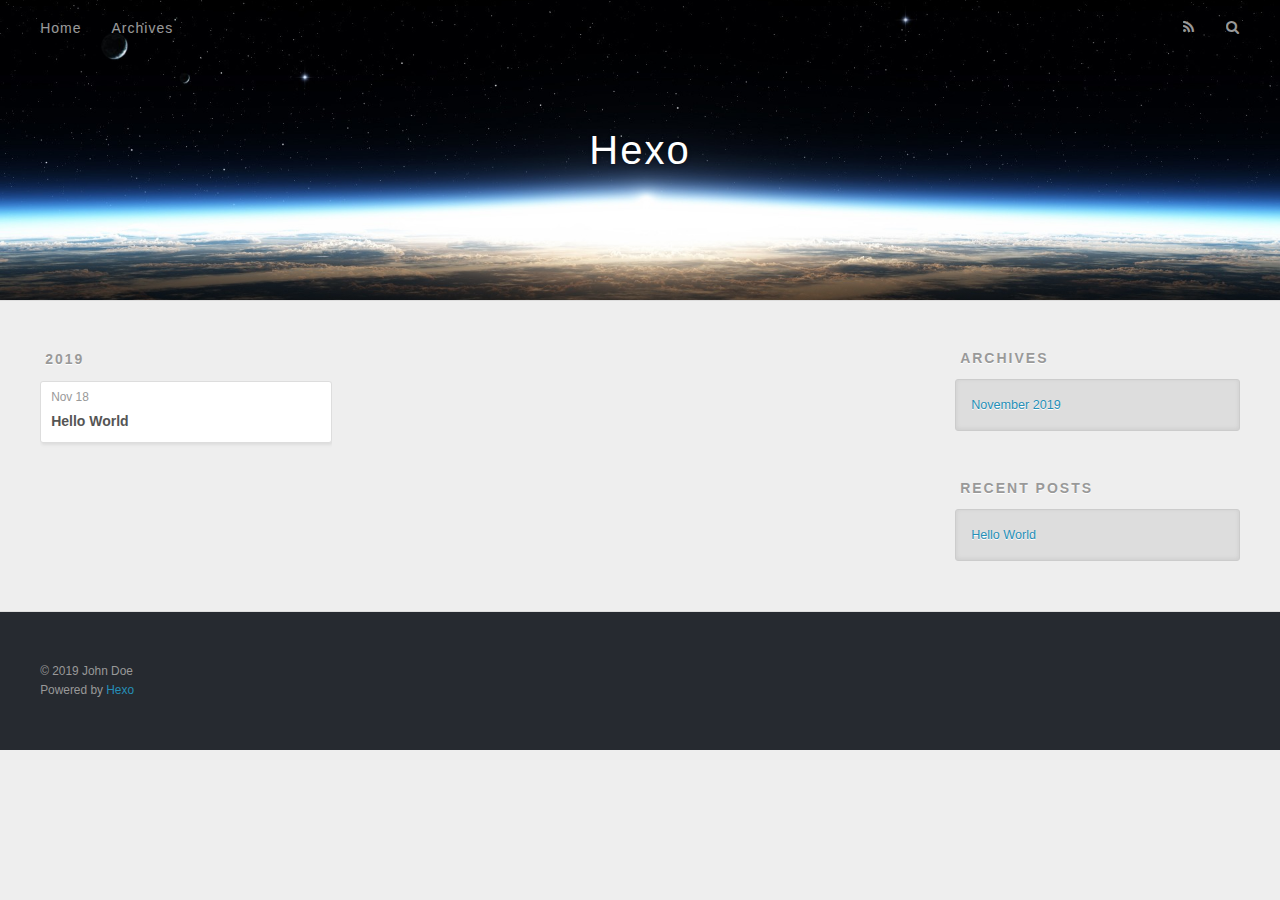
==== archives/index.html @ 3fd47bf6 "Site updated: 2019-11-18 09:11:03" ====
<!DOCTYPE html>
<html>
<head>
  <meta charset="utf-8">
  

  
  <title>Archives | Hexo</title>
  <meta name="viewport" content="width=device-width, initial-scale=1, maximum-scale=1">
  <meta property="og:type" content="website">
<meta property="og:title" content="Hexo">
<meta property="og:url" content="http:&#x2F;&#x2F;yoursite.com&#x2F;archives&#x2F;index.html">
<meta property="og:site_name" content="Hexo">
<meta property="og:locale" content="en">
<meta name="twitter:card" content="summary">
  
    <link rel="alternate" href="/atom.xml" title="Hexo" type="application/atom+xml">
  
  
    <link rel="icon" href="/favicon.png">
  
  
    <link href="//fonts.googleapis.com/css?family=Source+Code+Pro" rel="stylesheet" type="text/css">
  
  <link rel="stylesheet" href="/css/style.css">
</head>

<body>
  <div id="container">
    <div id="wrap">
      <header id="header">
  <div id="banner"></div>
  <div id="header-outer" class="outer">
    <div id="header-title" class="inner">
      <h1 id="logo-wrap">
        <a href="/" id="logo">Hexo</a>
      </h1>
      
    </div>
    <div id="header-inner" class="inner">
      <nav id="main-nav">
        <a id="main-nav-toggle" class="nav-icon"></a>
        
          <a class="main-nav-link" href="/">Home</a>
        
          <a class="main-nav-link" href="/archives">Archives</a>
        
      </nav>
      <nav id="sub-nav">
        
          <a id="nav-rss-link" class="nav-icon" href="/atom.xml" title="RSS Feed"></a>
        
        <a id="nav-search-btn" class="nav-icon" title="Search"></a>
      </nav>
      <div id="search-form-wrap">
        <form action="//google.com/search" method="get" accept-charset="UTF-8" class="search-form"><input type="search" name="q" class="search-form-input" placeholder="Search"><button type="submit" class="search-form-submit">&#xF002;</button><input type="hidden" name="sitesearch" value="http://yoursite.com"></form>
      </div>
    </div>
  </div>
</header>
      <div class="outer">
        <section id="main">
  
  
    
    
      
      
      <section class="archives-wrap">
        <div class="archive-year-wrap">
          <a href="/archives/2019" class="archive-year">2019</a>
        </div>
        <div class="archives">
    
    <article class="archive-article archive-type-post">
  <div class="archive-article-inner">
    <header class="archive-article-header">
      <a href="/2019/11/18/hello-world/" class="archive-article-date">
  <time datetime="2019-11-18T01:04:32.150Z" itemprop="datePublished">Nov 18</time>
</a>
      
  
    <h1 itemprop="name">
      <a class="archive-article-title" href="/2019/11/18/hello-world/">Hello World</a>
    </h1>
  

    </header>
  </div>
</article>
  
  
    </div></section>
  


</section>
        
          <aside id="sidebar">
  
    

  
    

  
    
  
    
  <div class="widget-wrap">
    <h3 class="widget-title">Archives</h3>
    <div class="widget">
      <ul class="archive-list"><li class="archive-list-item"><a class="archive-list-link" href="/archives/2019/11/">November 2019</a></li></ul>
    </div>
  </div>


  
    
  <div class="widget-wrap">
    <h3 class="widget-title">Recent Posts</h3>
    <div class="widget">
      <ul>
        
          <li>
            <a href="/2019/11/18/hello-world/">Hello World</a>
          </li>
        
      </ul>
    </div>
  </div>

  
</aside>
        
      </div>
      <footer id="footer">
  
  <div class="outer">
    <div id="footer-info" class="inner">
      &copy; 2019 John Doe<br>
      Powered by <a href="http://hexo.io/" target="_blank">Hexo</a>
    </div>
  </div>
</footer>
    </div>
    <nav id="mobile-nav">
  
    <a href="/" class="mobile-nav-link">Home</a>
  
    <a href="/archives" class="mobile-nav-link">Archives</a>
  
</nav>
    

<script src="//ajax.googleapis.com/ajax/libs/jquery/2.0.3/jquery.min.js"></script>


  <link rel="stylesheet" href="/fancybox/jquery.fancybox.css">
  <script src="/fancybox/jquery.fancybox.pack.js"></script>


<script src="/js/script.js"></script>



  </div>
</body>
</html>
---- css/style.css ----
body {
  width: 100%;
}
body:before,
body:after {
  content: "";
  display: table;
}
body:after {
  clear: both;
}
html,
body,
div,
span,
applet,
object,
iframe,
h1,
h2,
h3,
h4,
h5,
h6,
p,
blockquote,
pre,
a,
abbr,
acronym,
address,
big,
cite,
code,
del,
dfn,
em,
img,
ins,
kbd,
q,
s,
samp,
small,
strike,
strong,
sub,
sup,
tt,
var,
dl,
dt,
dd,
ol,
ul,
li,
fieldset,
form,
label,
legend,
table,
caption,
tbody,
tfoot,
thead,
tr,
th,
td {
  margin: 0;
  padding: 0;
  border: 0;
  outline: 0;
  font-weight: inherit;
  font-style: inherit;
  font-family: inherit;
  font-size: 100%;
  vertical-align: baseline;
}
body {
  line-height: 1;
  color: #000;
  background: #fff;
}
ol,
ul {
  list-style: none;
}
table {
  border-collapse: separate;
  border-spacing: 0;
  vertical-align: middle;
}
caption,
th,
td {
  text-align: left;
  font-weight: normal;
  vertical-align: middle;
}
a img {
  border: none;
}
input,
button {
  margin: 0;
  padding: 0;
}
input::-moz-focus-inner,
button::-moz-focus-inner {
  border: 0;
  padding: 0;
}
@font-face {
  font-family: FontAwesome;
  font-style: normal;
  font-weight: normal;
  src: url("fonts/fontawesome-webfont.eot?v=#4.0.3");
  src: url("fonts/fontawesome-webfont.eot?#iefix&v=#4.0.3") format("embedded-opentype"), url("fonts/fontawesome-webfont.woff?v=#4.0.3") format("woff"), url("fonts/fontawesome-webfont.ttf?v=#4.0.3") format("truetype"), url("fonts/fontawesome-webfont.svg#fontawesomeregular?v=#4.0.3") format("svg");
}
html,
body,
#container {
  height: 100%;
}
body {
  background: #eee;
  font: 14px -apple-system, BlinkMacSystemFont, "Segoe UI", "Roboto", "Oxygen", "Ubuntu", "Cantarell", "Fira Sans", "Droid Sans", "Helvetica Neue", sans-serif;
  -webkit-text-size-adjust: 100%;
}
.outer {
  max-width: 1220px;
  margin: 0 auto;
  padding: 0 20px;
}
.outer:before,
.outer:after {
  content: "";
  display: table;
}
.outer:after {
  clear: both;
}
.inner {
  display: inline;
  float: left;
  width: 98.33333333333333%;
  margin: 0 0.833333333333333%;
}
.left,
.alignleft {
  float: left;
}
.right,
.alignright {
  float: right;
}
.clear {
  clear: both;
}
#container {
  position: relative;
}
.mobile-nav-on {
  overflow: hidden;
}
#wrap {
  height: 100%;
  width: 100%;
  position: absolute;
  top: 0;
  left: 0;
  -webkit-transition: 0.2s ease-out;
  -moz-transition: 0.2s ease-out;
  -ms-transition: 0.2s ease-out;
  transition: 0.2s ease-out;
  z-index: 1;
  background: #eee;
}
.mobile-nav-on #wrap {
  left: 280px;
}
@media screen and (min-width: 768px) {
  #main {
    display: inline;
    float: left;
    width: 73.33333333333333%;
    margin: 0 0.833333333333333%;
  }
}
.article-date,
.article-category-link,
.archive-year,
.widget-title {
  text-decoration: none;
  text-transform: uppercase;
  letter-spacing: 2px;
  color: #999;
  margin-bottom: 1em;
  margin-left: 5px;
  line-height: 1em;
  text-shadow: 0 1px #fff;
  font-weight: bold;
}
.article-inner,
.archive-article-inner {
  background: #fff;
  -webkit-box-shadow: 1px 2px 3px #ddd;
  box-shadow: 1px 2px 3px #ddd;
  border: 1px solid #ddd;
  border-radius: 3px;
}
.article-entry h1,
.widget h1 {
  font-size: 2em;
}
.article-entry h2,
.widget h2 {
  font-size: 1.5em;
}
.article-entry h3,
.widget h3 {
  font-size: 1.3em;
}
.article-entry h4,
.widget h4 {
  font-size: 1.2em;
}
.article-entry h5,
.widget h5 {
  font-size: 1em;
}
.article-entry h6,
.widget h6 {
  font-size: 1em;
  color: #999;
}
.article-entry hr,
.widget hr {
  border: 1px dashed #ddd;
}
.article-entry strong,
.widget strong {
  font-weight: bold;
}
.article-entry em,
.widget em,
.article-entry cite,
.widget cite {
  font-style: italic;
}
.article-entry sup,
.widget sup,
.article-entry sub,
.widget sub {
  font-size: 0.75em;
  line-height: 0;
  position: relative;
  vertical-align: baseline;
}
.article-entry sup,
.widget sup {
  top: -0.5em;
}
.article-entry sub,
.widget sub {
  bottom: -0.2em;
}
.article-entry small,
.widget small {
  font-size: 0.85em;
}
.article-entry acronym,
.widget acronym,
.article-entry abbr,
.widget abbr {
  border-bottom: 1px dotted;
}
.article-entry ul,
.widget ul,
.article-entry ol,
.widget ol,
.article-entry dl,
.widget dl {
  margin: 0 20px;
  line-height: 1.6em;
}
.article-entry ul ul,
.widget ul ul,
.article-entry ol ul,
.widget ol ul,
.article-entry ul ol,
.widget ul ol,
.article-entry ol ol,
.widget ol ol {
  margin-top: 0;
  margin-bottom: 0;
}
.article-entry ul,
.widget ul {
  list-style: disc;
}
.article-entry ol,
.widget ol {
  list-style: decimal;
}
.article-entry dt,
.widget dt {
  font-weight: bold;
}
#header {
  height: 300px;
  position: relative;
  border-bottom: 1px solid #ddd;
}
#header:before,
#header:after {
  content: "";
  position: absolute;
  left: 0;
  right: 0;
  height: 40px;
}
#header:before {
  top: 0;
  background: -webkit-linear-gradient(rgba(0,0,0,0.2), transparent);
  background: -moz-linear-gradient(rgba(0,0,0,0.2), transparent);
  background: -ms-linear-gradient(rgba(0,0,0,0.2), transparent);
  background: linear-gradient(rgba(0,0,0,0.2), transparent);
}
#header:after {
  bottom: 0;
  background: -webkit-linear-gradient(transparent, rgba(0,0,0,0.2));
  background: -moz-linear-gradient(transparent, rgba(0,0,0,0.2));
  background: -ms-linear-gradient(transparent, rgba(0,0,0,0.2));
  background: linear-gradient(transparent, rgba(0,0,0,0.2));
}
#header-outer {
  height: 100%;
  position: relative;
}
#header-inner {
  position: relative;
  overflow: hidden;
}
#banner {
  position: absolute;
  top: 0;
  left: 0;
  width: 100%;
  height: 100%;
  background: url("images/banner.jpg") center #000;
  -webkit-background-size: cover;
  -moz-background-size: cover;
  background-size: cover;
  z-index: -1;
}
#header-title {
  text-align: center;
  height: 40px;
  position: absolute;
  top: 50%;
  left: 0;
  margin-top: -20px;
}
#logo,
#subtitle {
  text-decoration: none;
  color: #fff;
  font-weight: 300;
  text-shadow: 0 1px 4px rgba(0,0,0,0.3);
}
#logo {
  font-size: 40px;
  line-height: 40px;
  letter-spacing: 2px;
}
#subtitle {
  font-size: 16px;
  line-height: 16px;
  letter-spacing: 1px;
}
#subtitle-wrap {
  margin-top: 16px;
}
#main-nav {
  float: left;
  margin-left: -15px;
}
.nav-icon,
.main-nav-link {
  float: left;
  color: #fff;
  opacity: 0.6;
  text-decoration: none;
  text-shadow: 0 1px rgba(0,0,0,0.2);
  -webkit-transition: opacity 0.2s;
  -moz-transition: opacity 0.2s;
  -ms-transition: opacity 0.2s;
  transition: opacity 0.2s;
  display: block;
  padding: 20px 15px;
}
.nav-icon:hover,
.main-nav-link:hover {
  opacity: 1;
}
.nav-icon {
  font-family: FontAwesome;
  text-align: center;
  font-size: 14px;
  width: 14px;
  height: 14px;
  padding: 20px 15px;
  position: relative;
  cursor: pointer;
}
.main-nav-link {
  font-weight: 300;
  letter-spacing: 1px;
}
@media screen and (max-width: 479px) {
  .main-nav-link {
    display: none;
  }
}
#main-nav-toggle {
  display: none;
}
#main-nav-toggle:before {
  content: "\f0c9";
}
@media screen and (max-width: 479px) {
  #main-nav-toggle {
    display: block;
  }
}
#sub-nav {
  float: right;
  margin-right: -15px;
}
#nav-rss-link:before {
  content: "\f09e";
}
#nav-search-btn:before {
  content: "\f002";
}
#search-form-wrap {
  position: absolute;
  top: 15px;
  width: 150px;
  height: 30px;
  right: -150px;
  opacity: 0;
  -webkit-transition: 0.2s ease-out;
  -moz-transition: 0.2s ease-out;
  -ms-transition: 0.2s ease-out;
  transition: 0.2s ease-out;
}
#search-form-wrap.on {
  opacity: 1;
  right: 0;
}
@media screen and (max-width: 479px) {
  #search-form-wrap {
    width: 100%;
    right: -100%;
  }
}
.search-form {
  position: absolute;
  top: 0;
  left: 0;
  right: 0;
  background: #fff;
  padding: 5px 15px;
  border-radius: 15px;
  -webkit-box-shadow: 0 0 10px rgba(0,0,0,0.3);
  box-shadow: 0 0 10px rgba(0,0,0,0.3);
}
.search-form-input {
  border: none;
  background: none;
  color: #555;
  width: 100%;
  font: 13px -apple-system, BlinkMacSystemFont, "Segoe UI", "Roboto", "Oxygen", "Ubuntu", "Cantarell", "Fira Sans", "Droid Sans", "Helvetica Neue", sans-serif;
  outline: none;
}
.search-form-input::-webkit-search-results-decoration,
.search-form-input::-webkit-search-cancel-button {
  -webkit-appearance: none;
}
.search-form-submit {
  position: absolute;
  top: 50%;
  right: 10px;
  margin-top: -7px;
  font: 13px FontAwesome;
  border: none;
  background: none;
  color: #bbb;
  cursor: pointer;
}
.search-form-submit:hover,
.search-form-submit:focus {
  color: #777;
}
.article {
  margin: 50px 0;
}
.article-inner {
  overflow: hidden;
}
.article-meta:before,
.article-meta:after {
  content: "";
  display: table;
}
.article-meta:after {
  clear: both;
}
.article-date {
  float: left;
}
.article-category {
  float: left;
  line-height: 1em;
  color: #ccc;
  text-shadow: 0 1px #fff;
  margin-left: 8px;
}
.article-category:before {
  content: "\2022";
}
.article-category-link {
  margin: 0 12px 1em;
}
.article-header {
  padding: 20px 20px 0;
}
.article-title {
  text-decoration: none;
  font-size: 2em;
  font-weight: bold;
  color: #555;
  line-height: 1.1em;
  -webkit-transition: color 0.2s;
  -moz-transition: color 0.2s;
  -ms-transition: color 0.2s;
  transition: color 0.2s;
}
a.article-title:hover {
  color: #258fb8;
}
.article-entry {
  color: #555;
  padding: 0 20px;
}
.article-entry:before,
.article-entry:after {
  content: "";
  display: table;
}
.article-entry:after {
  clear: both;
}
.article-entry p,
.article-entry table {
  line-height: 1.6em;
  margin: 1.6em 0;
}
.article-entry h1,
.article-entry h2,
.article-entry h3,
.article-entry h4,
.article-entry h5,
.article-entry h6 {
  font-weight: bold;
}
.article-entry h1,
.article-entry h2,
.article-entry h3,
.article-entry h4,
.article-entry h5,
.article-entry h6 {
  line-height: 1.1em;
  margin: 1.1em 0;
}
.article-entry a {
  color: #258fb8;
  text-decoration: none;
}
.article-entry a:hover {
  text-decoration: underline;
}
.article-entry ul,
.article-entry ol,
.article-entry dl {
  margin-top: 1.6em;
  margin-bottom: 1.6em;
}
.article-entry img,
.article-entry video {
  max-width: 100%;
  height: auto;
  display: block;
  margin: auto;
}
.article-entry iframe {
  border: none;
}
.article-entry table {
  width: 100%;
  border-collapse: collapse;
  border-spacing: 0;
}
.article-entry th {
  font-weight: bold;
  border-bottom: 3px solid #ddd;
  padding-bottom: 0.5em;
}
.article-entry td {
  border-bottom: 1px solid #ddd;
  padding: 10px 0;
}
.article-entry blockquote {
  font-family: Georgia, "Times New Roman", serif;
  font-size: 1.4em;
  margin: 1.6em 20px;
  text-align: center;
}
.article-entry blockquote footer {
  font-size: 14px;
  margin: 1.6em 0;
  font-family: -apple-system, BlinkMacSystemFont, "Segoe UI", "Roboto", "Oxygen", "Ubuntu", "Cantarell", "Fira Sans", "Droid Sans", "Helvetica Neue", sans-serif;
}
.article-entry blockquote footer cite:before {
  content: "—";
  padding: 0 0.5em;
}
.article-entry .pullquote {
  text-align: left;
  width: 45%;
  margin: 0;
}
.article-entry .pullquote.left {
  margin-left: 0.5em;
  margin-right: 1em;
}
.article-entry .pullquote.right {
  margin-right: 0.5em;
  margin-left: 1em;
}
.article-entry .caption {
  color: #999;
  display: block;
  font-size: 0.9em;
  margin-top: 0.5em;
  position: relative;
  text-align: center;
}
.article-entry .video-container {
  position: relative;
  padding-top: 56.25%;
  height: 0;
  overflow: hidden;
}
.article-entry .video-container iframe,
.article-entry .video-container object,
.article-entry .video-container embed {
  position: absolute;
  top: 0;
  left: 0;
  width: 100%;
  height: 100%;
  margin-top: 0;
}
.article-more-link a {
  display: inline-block;
  line-height: 1em;
  padding: 6px 15px;
  border-radius: 15px;
  background: #eee;
  color: #999;
  text-shadow: 0 1px #fff;
  text-decoration: none;
}
.article-more-link a:hover {
  background: #258fb8;
  color: #fff;
  text-decoration: none;
  text-shadow: 0 1px #1e7293;
}
.article-footer {
  font-size: 0.85em;
  line-height: 1.6em;
  border-top: 1px solid #ddd;
  padding-top: 1.6em;
  margin: 0 20px 20px;
}
.article-footer:before,
.article-footer:after {
  content: "";
  display: table;
}
.article-footer:after {
  clear: both;
}
.article-footer a {
  color: #999;
  text-decoration: none;
}
.article-footer a:hover {
  color: #555;
}
.article-tag-list-item {
  float: left;
  margin-right: 10px;
}
.article-tag-list-link:before {
  content: "#";
}
.article-comment-link {
  float: right;
}
.article-comment-link:before {
  content: "\f075";
  font-family: FontAwesome;
  padding-right: 8px;
}
.article-share-link {
  cursor: pointer;
  float: right;
  margin-left: 20px;
}
.article-share-link:before {
  content: "\f064";
  font-family: FontAwesome;
  padding-right: 6px;
}
#article-nav {
  position: relative;
}
#article-nav:before,
#article-nav:after {
  content: "";
  display: table;
}
#article-nav:after {
  clear: both;
}
@media screen and (min-width: 768px) {
  #article-nav {
    margin: 50px 0;
  }
  #article-nav:before {
    width: 8px;
    height: 8px;
    position: absolute;
    top: 50%;
    left: 50%;
    margin-top: -4px;
    margin-left: -4px;
    content: "";
    border-radius: 50%;
    background: #ddd;
    -webkit-box-shadow: 0 1px 2px #fff;
    box-shadow: 0 1px 2px #fff;
  }
}
.article-nav-link-wrap {
  text-decoration: none;
  text-shadow: 0 1px #fff;
  color: #999;
  -webkit-box-sizing: border-box;
  -moz-box-sizing: border-box;
  box-sizing: border-box;
  margin-top: 50px;
  text-align: center;
  display: block;
}
.article-nav-link-wrap:hover {
  color: #555;
}
@media screen and (min-width: 768px) {
  .article-nav-link-wrap {
    width: 50%;
    margin-top: 0;
  }
}
@media screen and (min-width: 768px) {
  #article-nav-newer {
    float: left;
    text-align: right;
    padding-right: 20px;
  }
}
@media screen and (min-width: 768px) {
  #article-nav-older {
    float: right;
    text-align: left;
    padding-left: 20px;
  }
}
.article-nav-caption {
  text-transform: uppercase;
  letter-spacing: 2px;
  color: #ddd;
  line-height: 1em;
  font-weight: bold;
}
#article-nav-newer .article-nav-caption {
  margin-right: -2px;
}
.article-nav-title {
  font-size: 0.85em;
  line-height: 1.6em;
  margin-top: 0.5em;
}
.article-share-box {
  position: absolute;
  display: none;
  background: #fff;
  -webkit-box-shadow: 1px 2px 10px rgba(0,0,0,0.2);
  box-shadow: 1px 2px 10px rgba(0,0,0,0.2);
  border-radius: 3px;
  margin-left: -145px;
  overflow: hidden;
  z-index: 1;
}
.article-share-box.on {
  display: block;
}
.article-share-input {
  width: 100%;
  background: none;
  -webkit-box-sizing: border-box;
  -moz-box-sizing: border-box;
  box-sizing: border-box;
  font: 14px -apple-system, BlinkMacSystemFont, "Segoe UI", "Roboto", "Oxygen", "Ubuntu", "Cantarell", "Fira Sans", "Droid Sans", "Helvetica Neue", sans-serif;
  padding: 0 15px;
  color: #555;
  outline: none;
  border: 1px solid #ddd;
  border-radius: 3px 3px 0 0;
  height: 36px;
  line-height: 36px;
}
.article-share-links {
  background: #eee;
}
.article-share-links:before,
.article-share-links:after {
  content: "";
  display: table;
}
.article-share-links:after {
  clear: both;
}
.article-share-twitter,
.article-share-facebook,
.article-share-pinterest,
.article-share-google {
  width: 50px;
  height: 36px;
  display: block;
  float: left;
  position: relative;
  color: #999;
  text-shadow: 0 1px #fff;
}
.article-share-twitter:before,
.article-share-facebook:before,
.article-share-pinterest:before,
.article-share-google:before {
  font-size: 20px;
  font-family: FontAwesome;
  width: 20px;
  height: 20px;
  position: absolute;
  top: 50%;
  left: 50%;
  margin-top: -10px;
  margin-left: -10px;
  text-align: center;
}
.article-share-twitter:hover,
.article-share-facebook:hover,
.article-share-pinterest:hover,
.article-share-google:hover {
  color: #fff;
}
.article-share-twitter:before {
  content: "\f099";
}
.article-share-twitter:hover {
  background: #00aced;
  text-shadow: 0 1px #008abe;
}
.article-share-facebook:before {
  content: "\f09a";
}
.article-share-facebook:hover {
  background: #3b5998;
  text-shadow: 0 1px #2f477a;
}
.article-share-pinterest:before {
  content: "\f0d2";
}
.article-share-pinterest:hover {
  background: #cb2027;
  text-shadow: 0 1px #a21a1f;
}
.article-share-google:before {
  content: "\f0d5";
}
.article-share-google:hover {
  background: #dd4b39;
  text-shadow: 0 1px #be3221;
}
.article-gallery {
  background: #000;
  position: relative;
}
.article-gallery-photos {
  position: relative;
  overflow: hidden;
}
.article-gallery-img {
  display: none;
  max-width: 100%;
}
.article-gallery-img:first-child {
  display: block;
}
.article-gallery-img.loaded {
  position: absolute;
  display: block;
}
.article-gallery-img img {
  display: block;
  max-width: 100%;
  margin: 0 auto;
}
#comments {
  background: #fff;
  -webkit-box-shadow: 1px 2px 3px #ddd;
  box-shadow: 1px 2px 3px #ddd;
  padding: 20px;
  border: 1px solid #ddd;
  border-radius: 3px;
  margin: 50px 0;
}
#comments a {
  color: #258fb8;
}
.archives-wrap {
  margin: 50px 0;
}
.archives:before,
.archives:after {
  content: "";
  display: table;
}
.archives:after {
  clear: both;
}
.archive-year-wrap {
  margin-bottom: 1em;
}
.archives {
  -webkit-column-gap: 10px;
  -moz-column-gap: 10px;
  column-gap: 10px;
}
@media screen and (min-width: 480px) and (max-width: 767px) {
  .archives {
    -webkit-column-count: 2;
    -moz-column-count: 2;
    column-count: 2;
  }
}
@media screen and (min-width: 768px) {
  .archives {
    -webkit-column-count: 3;
    -moz-column-count: 3;
    column-count: 3;
  }
}
.archive-article {
  -webkit-column-break-inside: avoid;
  page-break-inside: avoid;
  overflow: hidden;
  break-inside: avoid-column;
}
.archive-article-inner {
  padding: 10px;
  margin-bottom: 15px;
}
.archive-article-title {
  text-decoration: none;
  font-weight: bold;
  color: #555;
  -webkit-transition: color 0.2s;
  -moz-transition: color 0.2s;
  -ms-transition: color 0.2s;
  transition: color 0.2s;
  line-height: 1.6em;
}
.archive-article-title:hover {
  color: #258fb8;
}
.archive-article-footer {
  margin-top: 1em;
}
.archive-article-date {
  color: #999;
  text-decoration: none;
  font-size: 0.85em;
  line-height: 1em;
  margin-bottom: 0.5em;
  display: block;
}
#page-nav {
  margin: 50px auto;
  background: #fff;
  -webkit-box-shadow: 1px 2px 3px #ddd;
  box-shadow: 1px 2px 3px #ddd;
  border: 1px solid #ddd;
  border-radius: 3px;
  text-align: center;
  color: #999;
  overflow: hidden;
}
#page-nav:before,
#page-nav:after {
  content: "";
  display: table;
}
#page-nav:after {
  clear: both;
}
#page-nav a,
#page-nav span {
  padding: 10px 20px;
  line-height: 1;
  height: 2ex;
}
#page-nav a {
  color: #999;
  text-decoration: none;
}
#page-nav a:hover {
  background: #999;
  color: #fff;
}
#page-nav .prev {
  float: left;
}
#page-nav .next {
  float: right;
}
#page-nav .page-number {
  display: inline-block;
}
@media screen and (max-width: 479px) {
  #page-nav .page-number {
    display: none;
  }
}
#page-nav .current {
  color: #555;
  font-weight: bold;
}
#page-nav .space {
  color: #ddd;
}
#footer {
  background: #262a30;
  padding: 50px 0;
  border-top: 1px solid #ddd;
  color: #999;
}
#footer a {
  color: #258fb8;
  text-decoration: none;
}
#footer a:hover {
  text-decoration: underline;
}
#footer-info {
  line-height: 1.6em;
  font-size: 0.85em;
}
.article-entry pre,
.article-entry .highlight {
  background: #2d2d2d;
  margin: 0 -20px;
  padding: 15px 20px;
  border-style: solid;
  border-color: #ddd;
  border-width: 1px 0;
  overflow: auto;
  color: #ccc;
  line-height: 22.400000000000002px;
}
.article-entry .highlight .gutter pre,
.article-entry .gist .gist-file .gist-data .line-numbers {
  color: #666;
  font-size: 0.85em;
}
.article-entry pre,
.article-entry code {
  font-family: "Source Code Pro", Consolas, Monaco, Menlo, Consolas, monospace;
}
.article-entry code {
  background: #eee;
  text-shadow: 0 1px #fff;
  padding: 0 0.3em;
}
.article-entry pre code {
  background: none;
  text-shadow: none;
  padding: 0;
}
.article-entry .highlight pre {
  border: none;
  margin: 0;
  padding: 0;
}
.article-entry .highlight table {
  margin: 0;
  width: auto;
}
.article-entry .highlight td {
  border: none;
  padding: 0;
}
.article-entry .highlight figcaption {
  font-size: 0.85em;
  color: #999;
  line-height: 1em;
  margin-bottom: 1em;
}
.article-entry .highlight figcaption:before,
.article-entry .highlight figcaption:after {
  content: "";
  display: table;
}
.article-entry .highlight figcaption:after {
  clear: both;
}
.article-entry .highlight figcaption a {
  float: right;
}
.article-entry .highlight .gutter pre {
  text-align: right;
  padding-right: 20px;
}
.article-entry .highlight .line {
  height: 22.400000000000002px;
}
.article-entry .highlight .line.marked {
  background: #515151;
}
.article-entry .gist {
  margin: 0 -20px;
  border-style: solid;
  border-color: #ddd;
  border-width: 1px 0;
  background: #2d2d2d;
  padding: 15px 20px 15px 0;
}
.article-entry .gist .gist-file {
  border: none;
  font-family: "Source Code Pro", Consolas, Monaco, Menlo, Consolas, monospace;
  margin: 0;
}
.article-entry .gist .gist-file .gist-data {
  background: none;
  border: none;
}
.article-entry .gist .gist-file .gist-data .line-numbers {
  background: none;
  border: none;
  padding: 0 20px 0 0;
}
.article-entry .gist .gist-file .gist-data .line-data {
  padding: 0 !important;
}
.article-entry .gist .gist-file .highlight {
  margin: 0;
  padding: 0;
  border: none;
}
.article-entry .gist .gist-file .gist-meta {
  background: #2d2d2d;
  color: #999;
  font: 0.85em -apple-system, BlinkMacSystemFont, "Segoe UI", "Roboto", "Oxygen", "Ubuntu", "Cantarell", "Fira Sans", "Droid Sans", "Helvetica Neue", sans-serif;
  text-shadow: 0 0;
  padding: 0;
  margin-top: 1em;
  margin-left: 20px;
}
.article-entry .gist .gist-file .gist-meta a {
  color: #258fb8;
  font-weight: normal;
}
.article-entry .gist .gist-file .gist-meta a:hover {
  text-decoration: underline;
}
pre .comment,
pre .title {
  color: #999;
}
pre .variable,
pre .attribute,
pre .tag,
pre .regexp,
pre .ruby .constant,
pre .xml .tag .title,
pre .xml .pi,
pre .xml .doctype,
pre .html .doctype,
pre .css .id,
pre .css .class,
pre .css .pseudo {
  color: #f2777a;
}
pre .number,
pre .preprocessor,
pre .built_in,
pre .literal,
pre .params,
pre .constant {
  color: #f99157;
}
pre .class,
pre .ruby .class .title,
pre .css .rules .attribute {
  color: #9c9;
}
pre .string,
pre .value,
pre .inheritance,
pre .header,
pre .ruby .symbol,
pre .xml .cdata {
  color: #9c9;
}
pre .css .hexcolor {
  color: #6cc;
}
pre .function,
pre .python .decorator,
pre .python .title,
pre .ruby .function .title,
pre .ruby .title .keyword,
pre .perl .sub,
pre .javascript .title,
pre .coffeescript .title {
  color: #69c;
}
pre .keyword,
pre .javascript .function {
  color: #c9c;
}
@media screen and (max-width: 479px) {
  #mobile-nav {
    position: absolute;
    top: 0;
    left: 0;
    width: 280px;
    height: 100%;
    background: #191919;
    border-right: 1px solid #fff;
  }
}
@media screen and (max-width: 479px) {
  .mobile-nav-link {
    display: block;
    color: #999;
    text-decoration: none;
    padding: 15px 20px;
    font-weight: bold;
  }
  .mobile-nav-link:hover {
    color: #fff;
  }
}
@media screen and (min-width: 768px) {
  #sidebar {
    display: inline;
    float: left;
    width: 23.333333333333332%;
    margin: 0 0.833333333333333%;
  }
}
.widget-wrap {
  margin: 50px 0;
}
.widget {
  color: #777;
  text-shadow: 0 1px #fff;
  background: #ddd;
  -webkit-box-shadow: 0 -1px 4px #ccc inset;
  box-shadow: 0 -1px 4px #ccc inset;
  border: 1px solid #ccc;
  padding: 15px;
  border-radius: 3px;
}
.widget a {
  color: #258fb8;
  text-decoration: none;
}
.widget a:hover {
  text-decoration: underline;
}
.widget ul ul,
.widget ol ul,
.widget dl ul,
.widget ul ol,
.widget ol ol,
.widget dl ol,
.widget ul dl,
.widget ol dl,
.widget dl dl {
  margin-left: 15px;
  list-style: disc;
}
.widget {
  line-height: 1.6em;
  word-wrap: break-word;
  font-size: 0.9em;
}
.widget ul,
.widget ol {
  list-style: none;
  margin: 0;
}
.widget ul ul,
.widget ol ul,
.widget ul ol,
.widget ol ol {
  margin: 0 20px;
}
.widget ul ul,
.widget ol ul {
  list-style: disc;
}
.widget ul ol,
.widget ol ol {
  list-style: decimal;
}
.category-list-count,
.tag-list-count,
.archive-list-count {
  padding-left: 5px;
  color: #999;
  font-size: 0.85em;
}
.category-list-count:before,
.tag-list-count:before,
.archive-list-count:before {
  content: "(";
}
.category-list-count:after,
.tag-list-count:after,
.archive-list-count:after {
  content: ")";
}
.tagcloud a {
  margin-right: 5px;
  display: inline-block;
}
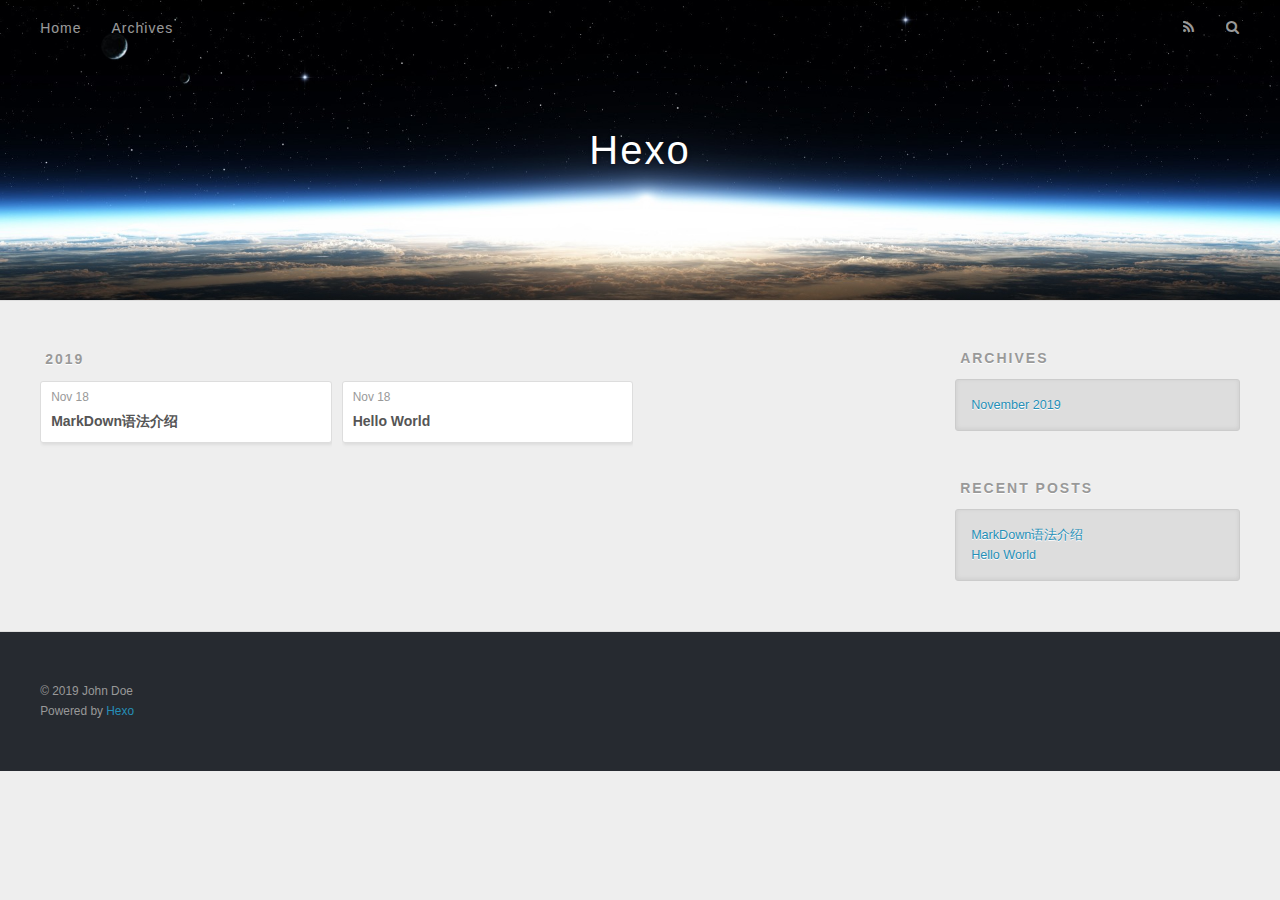
==== commit d1e41d58: "Site updated: 2019-11-18 09:23:19" ====
--- a/archives/index.html
+++ b/archives/index.html
@@ -75,6 +75,25 @@
     <article class="archive-article archive-type-post">
   <div class="archive-article-inner">
     <header class="archive-article-header">
+      <a href="/2019/11/18/MarkDown%E8%AF%AD%E6%B3%95%E4%BB%8B%E7%BB%8D/" class="archive-article-date">
+  <time datetime="2019-11-18T01:21:45.000Z" itemprop="datePublished">Nov 18</time>
+</a>
+      
+  
+    <h1 itemprop="name">
+      <a class="archive-article-title" href="/2019/11/18/MarkDown%E8%AF%AD%E6%B3%95%E4%BB%8B%E7%BB%8D/">MarkDown语法介绍</a>
+    </h1>
+  
+
+    </header>
+  </div>
+</article>
+  
+    
+    
+    <article class="archive-article archive-type-post">
+  <div class="archive-article-inner">
+    <header class="archive-article-header">
       <a href="/2019/11/18/hello-world/" class="archive-article-date">
   <time datetime="2019-11-18T01:04:32.150Z" itemprop="datePublished">Nov 18</time>
 </a>
@@ -123,6 +142,10 @@
       <ul>
         
           <li>
+            <a href="/2019/11/18/MarkDown%E8%AF%AD%E6%B3%95%E4%BB%8B%E7%BB%8D/">MarkDown语法介绍</a>
+          </li>
+        
+          <li>
             <a href="/2019/11/18/hello-world/">Hello World</a>
           </li>
         
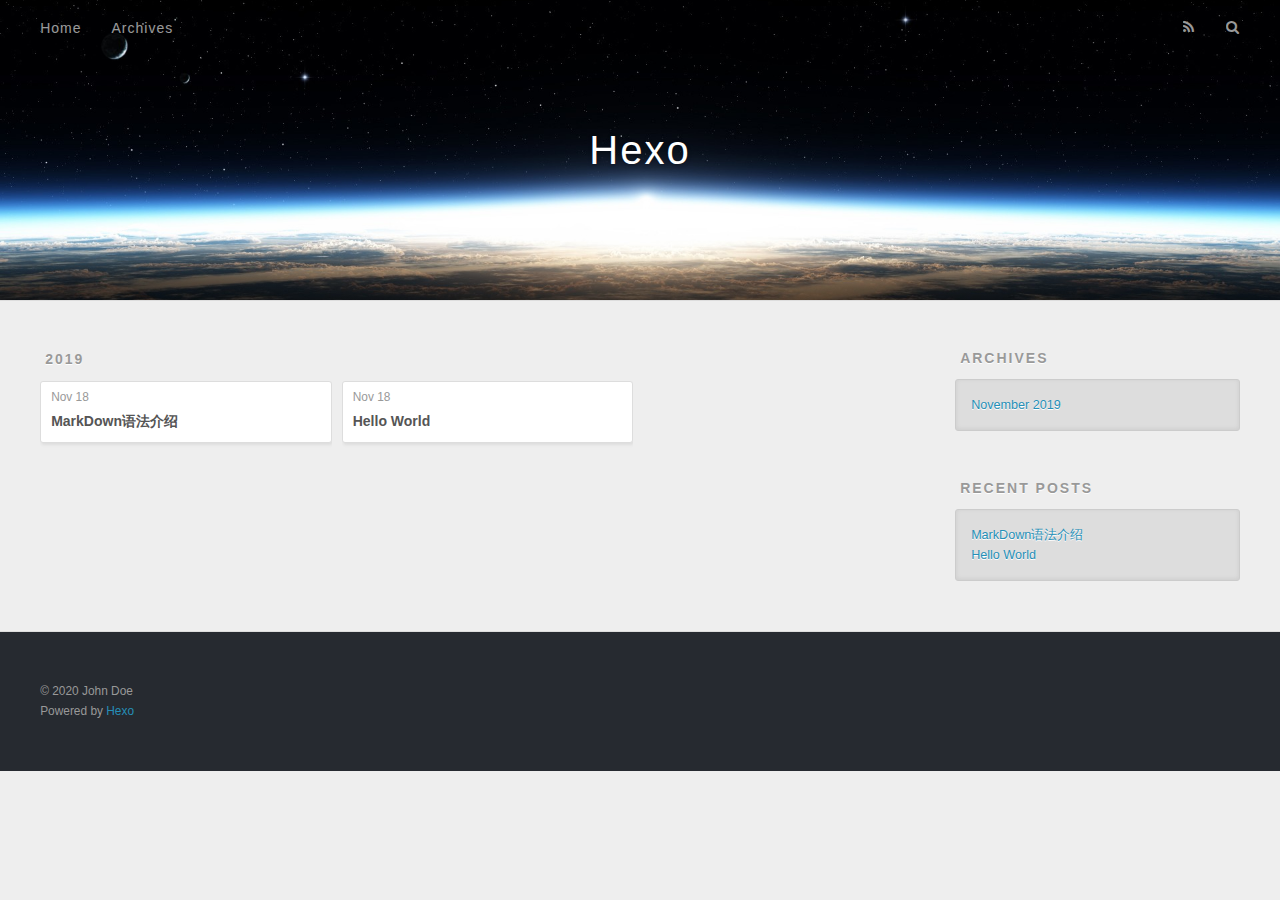
==== commit 61a65311: "Site updated: 2020-07-15 21:03:03" ====
--- a/archives/index.html
+++ b/archives/index.html
@@ -161,7 +161,7 @@
   
   <div class="outer">
     <div id="footer-info" class="inner">
-      &copy; 2019 John Doe<br>
+      &copy; 2020 John Doe<br>
       Powered by <a href="http://hexo.io/" target="_blank">Hexo</a>
     </div>
   </div>
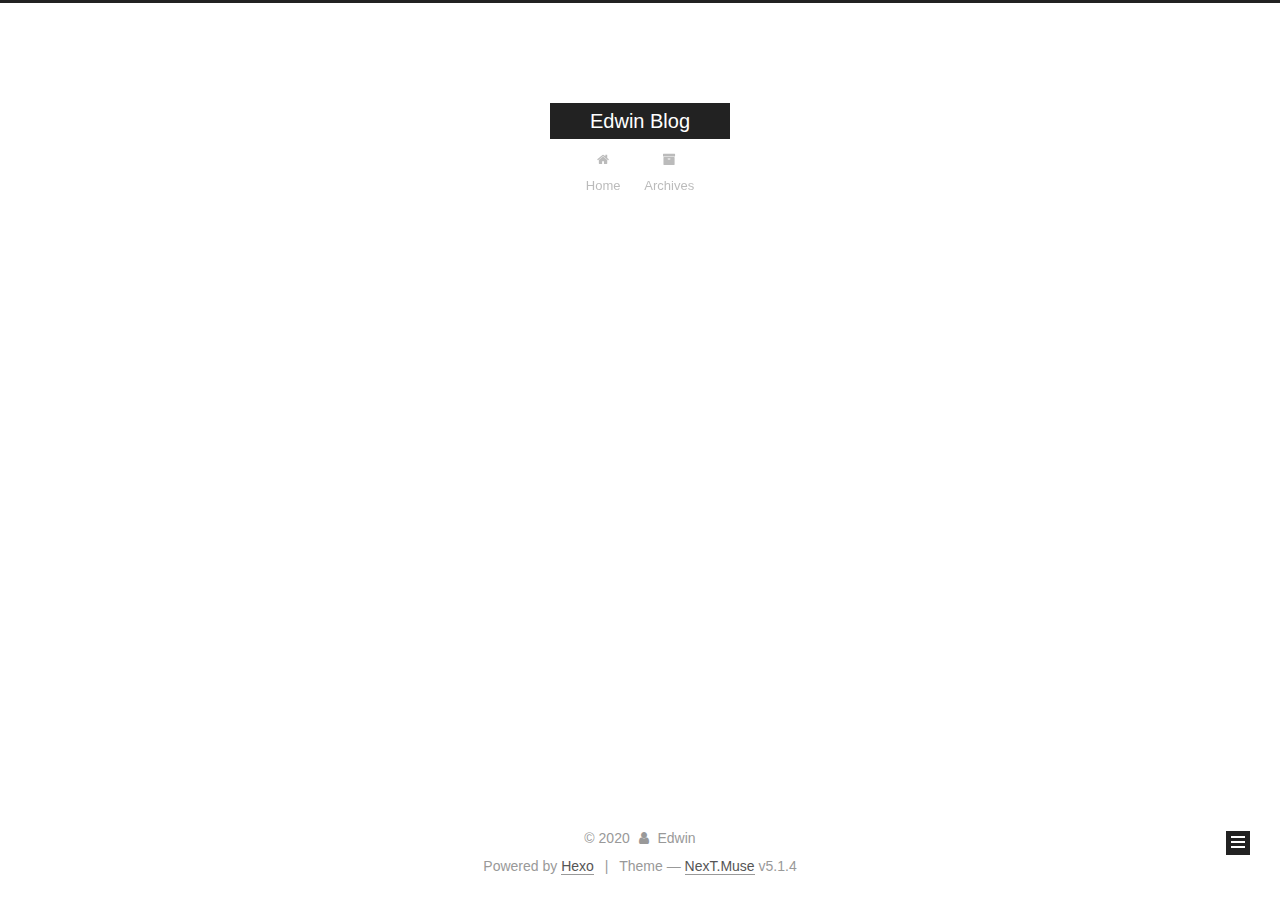
==== commit 535bd8a4: "Site updated: 2020-07-15 21:25:28" ====
--- a/archives/index.html
+++ b/archives/index.html
@@ -1,192 +1,587 @@
 <!DOCTYPE html>
-<html>
+
+
+
+  
+
+
+<html class="theme-next muse use-motion" lang="zh-CN">
 <head>
-  <meta charset="utf-8">
-  
-
-  
-  <title>Archives | Hexo</title>
-  <meta name="viewport" content="width=device-width, initial-scale=1, maximum-scale=1">
-  <meta property="og:type" content="website">
-<meta property="og:title" content="Hexo">
+  <meta charset="UTF-8"/>
+<meta http-equiv="X-UA-Compatible" content="IE=edge" />
+<meta name="viewport" content="width=device-width, initial-scale=1, maximum-scale=1"/>
+<meta name="theme-color" content="#222">
+
+
+
+
+
+
+
+
+
+<meta http-equiv="Cache-Control" content="no-transform" />
+<meta http-equiv="Cache-Control" content="no-siteapp" />
+
+
+
+
+
+
+
+
+
+
+
+
+
+
+
+
+  
+  
+  <link href="/lib/fancybox/source/jquery.fancybox.css?v=2.1.5" rel="stylesheet" type="text/css" />
+
+
+
+
+
+
+
+<link href="/lib/font-awesome/css/font-awesome.min.css?v=4.6.2" rel="stylesheet" type="text/css" />
+
+<link href="/css/main.css?v=5.1.4" rel="stylesheet" type="text/css" />
+
+
+  <link rel="apple-touch-icon" sizes="180x180" href="/images/apple-touch-icon-next.png?v=5.1.4">
+
+
+  <link rel="icon" type="image/png" sizes="32x32" href="/images/favicon-32x32-next.png?v=5.1.4">
+
+
+  <link rel="icon" type="image/png" sizes="16x16" href="/images/favicon-16x16-next.png?v=5.1.4">
+
+
+  <link rel="mask-icon" href="/images/logo.svg?v=5.1.4" color="#222">
+
+
+
+
+
+  <meta name="keywords" content="Hexo, NexT" />
+
+
+
+
+
+
+
+
+
+
+<meta property="og:type" content="website">
+<meta property="og:title" content="Edwin Blog">
 <meta property="og:url" content="http:&#x2F;&#x2F;yoursite.com&#x2F;archives&#x2F;index.html">
-<meta property="og:site_name" content="Hexo">
-<meta property="og:locale" content="en">
+<meta property="og:site_name" content="Edwin Blog">
+<meta property="og:locale" content="zh-CN">
 <meta name="twitter:card" content="summary">
-  
-    <link rel="alternate" href="/atom.xml" title="Hexo" type="application/atom+xml">
-  
-  
-    <link rel="icon" href="/favicon.png">
-  
-  
-    <link href="//fonts.googleapis.com/css?family=Source+Code+Pro" rel="stylesheet" type="text/css">
-  
-  <link rel="stylesheet" href="/css/style.css">
+
+
+
+<script type="text/javascript" id="hexo.configurations">
+  var NexT = window.NexT || {};
+  var CONFIG = {
+    root: '/',
+    scheme: 'Muse',
+    version: '5.1.4',
+    sidebar: {"position":"left","display":"post","offset":12,"b2t":false,"scrollpercent":false,"onmobile":false},
+    fancybox: true,
+    tabs: true,
+    motion: {"enable":true,"async":false,"transition":{"post_block":"fadeIn","post_header":"slideDownIn","post_body":"slideDownIn","coll_header":"slideLeftIn","sidebar":"slideUpIn"}},
+    duoshuo: {
+      userId: '0',
+      author: 'Author'
+    },
+    algolia: {
+      applicationID: '',
+      apiKey: '',
+      indexName: '',
+      hits: {"per_page":10},
+      labels: {"input_placeholder":"Search for Posts","hits_empty":"We didn't find any results for the search: ${query}","hits_stats":"${hits} results found in ${time} ms"}
+    }
+  };
+</script>
+
+
+
+  <link rel="canonical" href="http://yoursite.com/archives/"/>
+
+
+
+
+
+  <title>Archive | Edwin Blog</title>
+  
+
+
+
+
+
+
+
+
 </head>
 
-<body>
-  <div id="container">
-    <div id="wrap">
-      <header id="header">
-  <div id="banner"></div>
-  <div id="header-outer" class="outer">
-    <div id="header-title" class="inner">
-      <h1 id="logo-wrap">
-        <a href="/" id="logo">Hexo</a>
-      </h1>
-      
+<body itemscope itemtype="http://schema.org/WebPage" lang="zh-CN">
+
+  
+  
+    
+  
+
+  <div class="container sidebar-position-left page-archive">
+    <div class="headband"></div>
+
+    <header id="header" class="header" itemscope itemtype="http://schema.org/WPHeader">
+      <div class="header-inner"><div class="site-brand-wrapper">
+  <div class="site-meta ">
+    
+
+    <div class="custom-logo-site-title">
+      <a href="/"  class="brand" rel="start">
+        <span class="logo-line-before"><i></i></span>
+        <span class="site-title">Edwin Blog</span>
+        <span class="logo-line-after"><i></i></span>
+      </a>
     </div>
-    <div id="header-inner" class="inner">
-      <nav id="main-nav">
-        <a id="main-nav-toggle" class="nav-icon"></a>
-        
-          <a class="main-nav-link" href="/">Home</a>
-        
-          <a class="main-nav-link" href="/archives">Archives</a>
-        
-      </nav>
-      <nav id="sub-nav">
-        
-          <a id="nav-rss-link" class="nav-icon" href="/atom.xml" title="RSS Feed"></a>
-        
-        <a id="nav-search-btn" class="nav-icon" title="Search"></a>
-      </nav>
-      <div id="search-form-wrap">
-        <form action="//google.com/search" method="get" accept-charset="UTF-8" class="search-form"><input type="search" name="q" class="search-form-input" placeholder="Search"><button type="submit" class="search-form-submit">&#xF002;</button><input type="hidden" name="sitesearch" value="http://yoursite.com"></form>
+      
+        <p class="site-subtitle"></p>
+      
+  </div>
+
+  <div class="site-nav-toggle">
+    <button>
+      <span class="btn-bar"></span>
+      <span class="btn-bar"></span>
+      <span class="btn-bar"></span>
+    </button>
+  </div>
+</div>
+
+<nav class="site-nav">
+  
+
+  
+    <ul id="menu" class="menu">
+      
+        
+        <li class="menu-item menu-item-home">
+          <a href="/%20" rel="section">
+            
+              <i class="menu-item-icon fa fa-fw fa-home"></i> <br />
+            
+            Home
+          </a>
+        </li>
+      
+        
+        <li class="menu-item menu-item-archives">
+          <a href="/archives/%20" rel="section">
+            
+              <i class="menu-item-icon fa fa-fw fa-archive"></i> <br />
+            
+            Archives
+          </a>
+        </li>
+      
+
+      
+    </ul>
+  
+
+  
+</nav>
+
+
+
+ </div>
+    </header>
+
+    <main id="main" class="main">
+      <div class="main-inner">
+        <div class="content-wrap">
+          <div id="content" class="content">
+            
+
+  
+  
+  
+  <div class="post-block archive">
+    <div id="posts" class="posts-collapse">
+      <span class="archive-move-on"></span>
+
+      <span class="archive-page-counter">
+        
+        
+        
+          
+        
+        Um..! 2 posts in total. Keep on posting.
+      </span>
+
+      
+
+        
+        
+        
+
+        
+          
+          <div class="collection-title">
+            <h1 class="archive-year" id="archive-year-2019">2019</h1>
+          </div>
+        
+        
+
+        
+
+  <article class="post post-type-normal" itemscope itemtype="http://schema.org/Article">
+    <header class="post-header">
+
+      <h2 class="post-title">
+        
+            <a class="post-title-link" href="/2019/11/18/MarkDown%E8%AF%AD%E6%B3%95%E4%BB%8B%E7%BB%8D/" itemprop="url">
+              
+                <span itemprop="name">MarkDown语法介绍</span>
+              
+            </a>
+        
+      </h2>
+
+      <div class="post-meta">
+        <time class="post-time" itemprop="dateCreated"
+              datetime="2019-11-18T09:21:45+08:00"
+              content="2019-11-18" >
+          11-18
+        </time>
       </div>
+
+    </header>
+  </article>
+
+
+
+      
+
+        
+        
+        
+
+        
+        
+
+        
+
+  <article class="post post-type-normal" itemscope itemtype="http://schema.org/Article">
+    <header class="post-header">
+
+      <h2 class="post-title">
+        
+            <a class="post-title-link" href="/2019/11/18/hello-world/" itemprop="url">
+              
+                <span itemprop="name">Hello World</span>
+              
+            </a>
+        
+      </h2>
+
+      <div class="post-meta">
+        <time class="post-time" itemprop="dateCreated"
+              datetime="2019-11-18T09:04:32+08:00"
+              content="2019-11-18" >
+          11-18
+        </time>
+      </div>
+
+    </header>
+  </article>
+
+
+
+      
+
     </div>
   </div>
-</header>
-      <div class="outer">
-        <section id="main">
-  
-  
-    
-    
-      
-      
-      <section class="archives-wrap">
-        <div class="archive-year-wrap">
-          <a href="/archives/2019" class="archive-year">2019</a>
+  
+  
+  
+
+  
+
+
+
+          </div>
+          
+
+
+          
+
         </div>
-        <div class="archives">
-    
-    <article class="archive-article archive-type-post">
-  <div class="archive-article-inner">
-    <header class="archive-article-header">
-      <a href="/2019/11/18/MarkDown%E8%AF%AD%E6%B3%95%E4%BB%8B%E7%BB%8D/" class="archive-article-date">
-  <time datetime="2019-11-18T01:21:45.000Z" itemprop="datePublished">Nov 18</time>
-</a>
-      
-  
-    <h1 itemprop="name">
-      <a class="archive-article-title" href="/2019/11/18/MarkDown%E8%AF%AD%E6%B3%95%E4%BB%8B%E7%BB%8D/">MarkDown语法介绍</a>
-    </h1>
-  
-
-    </header>
-  </div>
-</article>
-  
-    
-    
-    <article class="archive-article archive-type-post">
-  <div class="archive-article-inner">
-    <header class="archive-article-header">
-      <a href="/2019/11/18/hello-world/" class="archive-article-date">
-  <time datetime="2019-11-18T01:04:32.150Z" itemprop="datePublished">Nov 18</time>
-</a>
-      
-  
-    <h1 itemprop="name">
-      <a class="archive-article-title" href="/2019/11/18/hello-world/">Hello World</a>
-    </h1>
-  
-
-    </header>
-  </div>
-</article>
-  
-  
-    </div></section>
-  
-
-
-</section>
-        
-          <aside id="sidebar">
-  
-    
-
-  
-    
-
-  
-    
-  
-    
-  <div class="widget-wrap">
-    <h3 class="widget-title">Archives</h3>
-    <div class="widget">
-      <ul class="archive-list"><li class="archive-list-item"><a class="archive-list-link" href="/archives/2019/11/">November 2019</a></li></ul>
+        
+          
+  
+  <div class="sidebar-toggle">
+    <div class="sidebar-toggle-line-wrap">
+      <span class="sidebar-toggle-line sidebar-toggle-line-first"></span>
+      <span class="sidebar-toggle-line sidebar-toggle-line-middle"></span>
+      <span class="sidebar-toggle-line sidebar-toggle-line-last"></span>
     </div>
   </div>
 
-
-  
+  <aside id="sidebar" class="sidebar">
     
-  <div class="widget-wrap">
-    <h3 class="widget-title">Recent Posts</h3>
-    <div class="widget">
-      <ul>
-        
-          <li>
-            <a href="/2019/11/18/MarkDown%E8%AF%AD%E6%B3%95%E4%BB%8B%E7%BB%8D/">MarkDown语法介绍</a>
-          </li>
-        
-          <li>
-            <a href="/2019/11/18/hello-world/">Hello World</a>
-          </li>
-        
-      </ul>
+    <div class="sidebar-inner">
+
+      
+
+      
+
+      <section class="site-overview-wrap sidebar-panel sidebar-panel-active">
+        <div class="site-overview">
+          <div class="site-author motion-element" itemprop="author" itemscope itemtype="http://schema.org/Person">
+            
+              <p class="site-author-name" itemprop="name">Edwin</p>
+              <p class="site-description motion-element" itemprop="description"></p>
+          </div>
+
+          <nav class="site-state motion-element">
+
+            
+              <div class="site-state-item site-state-posts">
+              
+                <a href="/archives/%20%7C%7C%20archive">
+              
+                  <span class="site-state-item-count">2</span>
+                  <span class="site-state-item-name">posts</span>
+                </a>
+              </div>
+            
+
+            
+
+            
+
+          </nav>
+
+          
+
+          
+
+          
+          
+
+          
+          
+
+          
+
+        </div>
+      </section>
+
+      
+
+      
+
     </div>
+  </aside>
+
+
+        
+      </div>
+    </main>
+
+    <footer id="footer" class="footer">
+      <div class="footer-inner">
+        <div class="copyright">&copy; <span itemprop="copyrightYear">2020</span>
+  <span class="with-love">
+    <i class="fa fa-user"></i>
+  </span>
+  <span class="author" itemprop="copyrightHolder">Edwin</span>
+
+  
+</div>
+
+
+  <div class="powered-by">Powered by <a class="theme-link" target="_blank" href="https://hexo.io">Hexo</a></div>
+
+
+
+  <span class="post-meta-divider">|</span>
+
+
+
+  <div class="theme-info">Theme &mdash; <a class="theme-link" target="_blank" href="https://github.com/iissnan/hexo-theme-next">NexT.Muse</a> v5.1.4</div>
+
+
+
+
+        
+
+
+
+
+
+
+
+        
+      </div>
+    </footer>
+
+    
+      <div class="back-to-top">
+        <i class="fa fa-arrow-up"></i>
+        
+      </div>
+    
+
+    
+
   </div>
 
   
-</aside>
-        
-      </div>
-      <footer id="footer">
-  
-  <div class="outer">
-    <div id="footer-info" class="inner">
-      &copy; 2020 John Doe<br>
-      Powered by <a href="http://hexo.io/" target="_blank">Hexo</a>
-    </div>
-  </div>
-</footer>
-    </div>
-    <nav id="mobile-nav">
-  
-    <a href="/" class="mobile-nav-link">Home</a>
-  
-    <a href="/archives" class="mobile-nav-link">Archives</a>
-  
-</nav>
-    
-
-<script src="//ajax.googleapis.com/ajax/libs/jquery/2.0.3/jquery.min.js"></script>
-
-
-  <link rel="stylesheet" href="/fancybox/jquery.fancybox.css">
-  <script src="/fancybox/jquery.fancybox.pack.js"></script>
-
-
-<script src="/js/script.js"></script>
-
-
-
-  </div>
+
+<script type="text/javascript">
+  if (Object.prototype.toString.call(window.Promise) !== '[object Function]') {
+    window.Promise = null;
+  }
+</script>
+
+
+
+
+
+
+
+
+
+  
+
+
+
+
+
+
+
+
+
+
+
+
+  
+  
+    <script type="text/javascript" src="/lib/jquery/index.js?v=2.1.3"></script>
+  
+
+  
+  
+    <script type="text/javascript" src="/lib/fastclick/lib/fastclick.min.js?v=1.0.6"></script>
+  
+
+  
+  
+    <script type="text/javascript" src="/lib/jquery_lazyload/jquery.lazyload.js?v=1.9.7"></script>
+  
+
+  
+  
+    <script type="text/javascript" src="/lib/velocity/velocity.min.js?v=1.2.1"></script>
+  
+
+  
+  
+    <script type="text/javascript" src="/lib/velocity/velocity.ui.min.js?v=1.2.1"></script>
+  
+
+  
+  
+    <script type="text/javascript" src="/lib/fancybox/source/jquery.fancybox.pack.js?v=2.1.5"></script>
+  
+
+
+  
+
+
+  <script type="text/javascript" src="/js/src/utils.js?v=5.1.4"></script>
+
+  <script type="text/javascript" src="/js/src/motion.js?v=5.1.4"></script>
+
+
+
+  
+  
+
+  
+
+  
+
+
+  <script type="text/javascript" src="/js/src/bootstrap.js?v=5.1.4"></script>
+
+
+
+  
+
+
+  
+
+
+
+
+	
+
+
+
+
+
+  
+
+
+
+
+
+  
+
+
+
+
+
+
+
+
+
+
+
+
+  
+
+
+
+
+
+  
+
+  
+
+  
+
+  
+  
+
+  
+
+  
+
+  
+
 </body>
-</html>+</html>
--- a/css/main.css
+++ b/css/main.css
@@ -0,0 +1,2662 @@
+/* normalize.css v3.0.2 | MIT License | git.io/normalize */
+html {
+  font-family: sans-serif; /* 1 */
+  -ms-text-size-adjust: 100%; /* 2 */
+  -webkit-text-size-adjust: 100%; /* 2 */
+}
+body {
+  margin: 0;
+}
+article,
+aside,
+details,
+figcaption,
+figure,
+footer,
+header,
+hgroup,
+main,
+menu,
+nav,
+section,
+summary {
+  display: block;
+}
+audio,
+canvas,
+progress,
+video {
+  display: inline-block; /* 1 */
+  vertical-align: baseline; /* 2 */
+}
+audio:not([controls]) {
+  display: none;
+  height: 0;
+}
+[hidden],
+template {
+  display: none;
+}
+a {
+  background-color: transparent;
+}
+a:active,
+a:hover {
+  outline: 0;
+}
+abbr[title] {
+  border-bottom: 1px dotted;
+}
+b,
+strong {
+  font-weight: bold;
+}
+dfn {
+  font-style: italic;
+}
+h1 {
+  font-size: 2em;
+  margin: 0.67em 0;
+}
+mark {
+  background: #ff0;
+  color: #000;
+}
+small {
+  font-size: 80%;
+}
+sub,
+sup {
+  font-size: 75%;
+  line-height: 0;
+  position: relative;
+  vertical-align: baseline;
+}
+sup {
+  top: -0.5em;
+}
+sub {
+  bottom: -0.25em;
+}
+img {
+  border: 0;
+}
+svg:not(:root) {
+  overflow: hidden;
+}
+figure {
+  margin: 1em 40px;
+}
+hr {
+  -moz-box-sizing: content-box;
+  box-sizing: content-box;
+  height: 0;
+}
+pre {
+  overflow: auto;
+}
+code,
+kbd,
+pre,
+samp {
+  font-family: monospace, monospace;
+  font-size: 1em;
+}
+button,
+input,
+optgroup,
+select,
+textarea {
+  color: inherit; /* 1 */
+  font: inherit; /* 2 */
+  margin: 0; /* 3 */
+}
+button {
+  overflow: visible;
+}
+button,
+select {
+  text-transform: none;
+}
+button,
+html input[type="button"],
+input[type="reset"],
+input[type="submit"] {
+  -webkit-appearance: button; /* 2 */
+  cursor: pointer; /* 3 */
+}
+button[disabled],
+html input[disabled] {
+  cursor: default;
+}
+button::-moz-focus-inner,
+input::-moz-focus-inner {
+  border: 0;
+  padding: 0;
+}
+input {
+  line-height: normal;
+}
+input[type="checkbox"],
+input[type="radio"] {
+  box-sizing: border-box; /* 1 */
+  padding: 0; /* 2 */
+}
+input[type="number"]::-webkit-inner-spin-button,
+input[type="number"]::-webkit-outer-spin-button {
+  height: auto;
+}
+input[type="search"] {
+  -webkit-appearance: textfield; /* 1 */
+  -moz-box-sizing: content-box;
+  -webkit-box-sizing: content-box; /* 2 */
+  box-sizing: content-box;
+}
+input[type="search"]::-webkit-search-cancel-button,
+input[type="search"]::-webkit-search-decoration {
+  -webkit-appearance: none;
+}
+fieldset {
+  border: 1px solid #c0c0c0;
+  margin: 0 2px;
+  padding: 0.35em 0.625em 0.75em;
+}
+legend {
+  border: 0; /* 1 */
+  padding: 0; /* 2 */
+}
+textarea {
+  overflow: auto;
+}
+optgroup {
+  font-weight: bold;
+}
+table {
+  border-collapse: collapse;
+  border-spacing: 0;
+}
+td,
+th {
+  padding: 0;
+}
+::selection {
+  background: #262a30;
+  color: #fff;
+}
+body {
+  position: relative;
+  font-family: 'Lato', "PingFang SC", "Microsoft YaHei", sans-serif;
+  font-size: 14px;
+  line-height: 2;
+  color: #555;
+  background: #fff;
+}
+@media (max-width: 767px) {
+  body {
+    padding-right: 0 !important;
+  }
+}
+@media (min-width: 768px) and (max-width: 991px) {
+  body {
+    padding-right: 0 !important;
+  }
+}
+@media (min-width: 1600px) {
+  body {
+    font-size: 16px;
+  }
+}
+h1,
+h2,
+h3,
+h4,
+h5,
+h6 {
+  margin: 0;
+  padding: 0;
+  font-weight: bold;
+  line-height: 1.5;
+  font-family: 'Lato', "PingFang SC", "Microsoft YaHei", sans-serif;
+}
+h2,
+h3,
+h4,
+h5,
+h6 {
+  margin: 20px 0 15px;
+}
+h1 {
+  font-size: 22px;
+}
+@media (max-width: 767px) {
+  h1 {
+    font-size: 18px;
+  }
+}
+h2 {
+  font-size: 20px;
+}
+@media (max-width: 767px) {
+  h2 {
+    font-size: 16px;
+  }
+}
+h3 {
+  font-size: 18px;
+}
+@media (max-width: 767px) {
+  h3 {
+    font-size: 14px;
+  }
+}
+h4 {
+  font-size: 16px;
+}
+@media (max-width: 767px) {
+  h4 {
+    font-size: 12px;
+  }
+}
+h5 {
+  font-size: 14px;
+}
+@media (max-width: 767px) {
+  h5 {
+    font-size: 10px;
+  }
+}
+h6 {
+  font-size: 12px;
+}
+@media (max-width: 767px) {
+  h6 {
+    font-size: 8px;
+  }
+}
+p {
+  margin: 0 0 20px 0;
+}
+a {
+  color: #555;
+  text-decoration: none;
+  outline: none;
+  border-bottom: 1px solid #999;
+  word-wrap: break-word;
+}
+a:hover {
+  color: #222;
+  border-bottom-color: #222;
+}
+blockquote {
+  margin: 0;
+  padding: 0;
+}
+img {
+  display: block;
+  margin: auto;
+  max-width: 100%;
+  height: auto;
+}
+hr {
+  margin: 40px 0;
+  height: 3px;
+  border: none;
+  background-color: #ddd;
+  background-image: repeating-linear-gradient(-45deg, #fff, #fff 4px, transparent 4px, transparent 8px);
+}
+blockquote {
+  padding: 0 15px;
+  color: #666;
+  border-left: 4px solid #ddd;
+}
+blockquote cite::before {
+  content: "-";
+  padding: 0 5px;
+}
+dt {
+  font-weight: 700;
+}
+dd {
+  margin: 0;
+  padding: 0;
+}
+kbd {
+  border: 1px solid #ccc;
+  border-radius: 0.2em;
+  box-shadow: 0.1em 0.1em 0.2em rgba(0,0,0,0.1);
+  background-color: #f9f9f9;
+  font-family: inherit;
+  background-image: -webkit-linear-gradient(top, #eee, #fff, #eee);
+  padding: 0.1em 0.3em;
+  white-space: nowrap;
+}
+.text-left {
+  text-align: left;
+}
+.text-center {
+  text-align: center;
+}
+.text-right {
+  text-align: right;
+}
+.text-justify {
+  text-align: justify;
+}
+.text-nowrap {
+  white-space: nowrap;
+}
+.text-lowercase {
+  text-transform: lowercase;
+}
+.text-uppercase {
+  text-transform: uppercase;
+}
+.text-capitalize {
+  text-transform: capitalize;
+}
+.center-block {
+  display: block;
+  margin-left: auto;
+  margin-right: auto;
+}
+.clearfix:before,
+.clearfix:after {
+  content: " ";
+  display: table;
+}
+.clearfix:after {
+  clear: both;
+}
+.pullquote {
+  width: 45%;
+}
+.pullquote.left {
+  float: left;
+  margin-left: 5px;
+  margin-right: 10px;
+}
+.pullquote.right {
+  float: right;
+  margin-left: 10px;
+  margin-right: 5px;
+}
+.affix.affix.affix {
+  position: fixed;
+}
+.translation {
+  margin-top: -20px;
+  font-size: 14px;
+  color: #999;
+}
+.scrollbar-measure {
+  width: 100px;
+  height: 100px;
+  overflow: scroll;
+  position: absolute;
+  top: -9999px;
+}
+.use-motion .motion-element {
+  opacity: 0;
+}
+table {
+  margin: 20px 0;
+  width: 100%;
+  border-collapse: collapse;
+  border-spacing: 0;
+  border: 1px solid #ddd;
+  font-size: 14px;
+  table-layout: fixed;
+  word-wrap: break-all;
+}
+table>tbody>tr:nth-of-type(odd) {
+  background-color: #f9f9f9;
+}
+table>tbody>tr:hover {
+  background-color: #f5f5f5;
+}
+caption,
+th,
+td {
+  padding: 8px;
+  text-align: left;
+  vertical-align: middle;
+  font-weight: normal;
+}
+th,
+td {
+  border-bottom: 3px solid #ddd;
+  border-right: 1px solid #eee;
+}
+th {
+  padding-bottom: 10px;
+  font-weight: 700;
+}
+td {
+  border-bottom-width: 1px;
+}
+html,
+body {
+  height: 100%;
+}
+.container {
+  position: relative;
+  min-height: 100%;
+}
+.header-inner {
+  margin: 0 auto;
+  padding: 100px 0 70px;
+  width: 700px;
+}
+@media (min-width: 1600px) {
+  .container .header-inner {
+    width: 900px;
+  }
+}
+.main {
+  padding-bottom: 150px;
+}
+.main-inner {
+  margin: 0 auto;
+  width: 700px;
+}
+@media (min-width: 1600px) {
+  .container .main-inner {
+    width: 900px;
+  }
+}
+.footer {
+  position: absolute;
+  left: 0;
+  bottom: 0;
+  width: 100%;
+  min-height: 50px;
+}
+.footer-inner {
+  box-sizing: border-box;
+  margin: 20px auto;
+  width: 700px;
+}
+@media (min-width: 1600px) {
+  .container .footer-inner {
+    width: 900px;
+  }
+}
+pre,
+.highlight {
+  overflow: auto;
+  margin: 20px 0;
+  padding: 0;
+  font-size: 13px;
+  color: #4d4d4c;
+  background: #f7f7f7;
+  line-height: 1.6;
+}
+pre,
+code {
+  font-family: consolas, Menlo, "PingFang SC", "Microsoft YaHei", monospace;
+}
+code {
+  padding: 2px 4px;
+  word-wrap: break-word;
+  color: #555;
+  background: #eee;
+  border-radius: 3px;
+  font-size: 13px;
+}
+pre {
+  padding: 10px;
+}
+pre code {
+  padding: 0;
+  color: #4d4d4c;
+  background: none;
+  text-shadow: none;
+}
+.highlight {
+  border-radius: 1px;
+}
+.highlight pre {
+  border: none;
+  margin: 0;
+  padding: 10px 0;
+}
+.highlight table {
+  margin: 0;
+  width: auto;
+  border: none;
+}
+.highlight td {
+  border: none;
+  padding: 0;
+}
+.highlight figcaption {
+  font-size: 1em;
+  color: #4d4d4c;
+  line-height: 1em;
+  margin-bottom: 1em;
+}
+.highlight figcaption:before,
+.highlight figcaption:after {
+  content: " ";
+  display: table;
+}
+.highlight figcaption:after {
+  clear: both;
+}
+.highlight figcaption a {
+  float: right;
+  color: #4d4d4c;
+}
+.highlight figcaption a:hover {
+  border-bottom-color: #4d4d4c;
+}
+.highlight .gutter pre {
+  padding-left: 10px;
+  padding-right: 10px;
+  color: #869194;
+  text-align: right;
+  background-color: #eff2f3;
+}
+.highlight .code pre {
+  width: 100%;
+  padding-left: 10px;
+  padding-right: 10px;
+  background-color: #f7f7f7;
+}
+.highlight .line {
+  height: 20px;
+}
+.gutter {
+  -webkit-user-select: none;
+  -moz-user-select: none;
+  -ms-user-select: none;
+  user-select: none;
+}
+.gist table {
+  width: auto;
+}
+.gist table td {
+  border: none;
+}
+pre .deletion {
+  background: #fdd;
+}
+pre .addition {
+  background: #dfd;
+}
+pre .meta {
+  color: #8959a8;
+}
+pre .comment {
+  color: #8e908c;
+}
+pre .variable,
+pre .attribute,
+pre .tag,
+pre .regexp,
+pre .ruby .constant,
+pre .xml .tag .title,
+pre .xml .pi,
+pre .xml .doctype,
+pre .html .doctype,
+pre .css .id,
+pre .css .class,
+pre .css .pseudo {
+  color: #c82829;
+}
+pre .number,
+pre .preprocessor,
+pre .built_in,
+pre .literal,
+pre .params,
+pre .constant,
+pre .command {
+  color: #f5871f;
+}
+pre .ruby .class .title,
+pre .css .rules .attribute,
+pre .string,
+pre .value,
+pre .inheritance,
+pre .header,
+pre .ruby .symbol,
+pre .xml .cdata,
+pre .special,
+pre .number,
+pre .formula {
+  color: #718c00;
+}
+pre .title,
+pre .css .hexcolor {
+  color: #3e999f;
+}
+pre .function,
+pre .python .decorator,
+pre .python .title,
+pre .ruby .function .title,
+pre .ruby .title .keyword,
+pre .perl .sub,
+pre .javascript .title,
+pre .coffeescript .title {
+  color: #4271ae;
+}
+pre .keyword,
+pre .javascript .function {
+  color: #8959a8;
+}
+.full-image.full-image.full-image.full-image {
+  border: none;
+  max-width: 100%;
+  width: auto;
+  margin: 20px auto 25px;
+}
+@media (min-width: 992px) {
+  .full-image.full-image.full-image.full-image {
+    max-width: none;
+    width: 110%;
+    margin: 25px -5%;
+  }
+}
+.blockquote-center,
+.page-home .post-type-quote blockquote,
+.page-post-detail .post-type-quote blockquote {
+  position: relative;
+  margin: 40px 0;
+  padding: 0;
+  border-left: none;
+  text-align: center;
+}
+.blockquote-center::before,
+.page-home .post-type-quote blockquote::before,
+.page-post-detail .post-type-quote blockquote::before,
+.blockquote-center::after,
+.page-home .post-type-quote blockquote::after,
+.page-post-detail .post-type-quote blockquote::after {
+  position: absolute;
+  content: ' ';
+  display: block;
+  width: 100%;
+  height: 24px;
+  opacity: 0.2;
+  background-repeat: no-repeat;
+  background-position: 0 -6px;
+  background-size: 22px 22px;
+}
+.blockquote-center::before,
+.page-home .post-type-quote blockquote::before,
+.page-post-detail .post-type-quote blockquote::before {
+  top: -20px;
+  background-image: url("../images/quote-l.svg");
+  border-top: 1px solid #ccc;
+}
+.blockquote-center::after,
+.page-home .post-type-quote blockquote::after,
+.page-post-detail .post-type-quote blockquote::after {
+  bottom: -20px;
+  background-image: url("../images/quote-r.svg");
+  border-bottom: 1px solid #ccc;
+  background-position: 100% 8px;
+}
+.blockquote-center p,
+.page-home .post-type-quote blockquote p,
+.page-post-detail .post-type-quote blockquote p,
+.blockquote-center div,
+.page-home .post-type-quote blockquote div,
+.page-post-detail .post-type-quote blockquote div {
+  text-align: center;
+}
+.post .post-body .group-picture img {
+  box-sizing: border-box;
+  padding: 0 3px;
+  border: none;
+}
+.post .group-picture-row {
+  overflow: hidden;
+  margin-top: 6px;
+}
+.post .group-picture-row:first-child {
+  margin-top: 0;
+}
+.post .group-picture-column {
+  float: left;
+}
+.page-post-detail .post-body .group-picture-column {
+  float: none;
+  margin-top: 10px;
+  width: auto !important;
+}
+.page-post-detail .post-body .group-picture-column img {
+  margin: 0 auto;
+}
+.page-archive .group-picture-container {
+  overflow: hidden;
+}
+.page-archive .group-picture-row {
+  float: left;
+}
+.page-archive .group-picture-row:first-child {
+  margin-top: 6px;
+}
+.page-archive .group-picture-column {
+  max-width: 150px;
+  max-height: 150px;
+}
+.post-body .note {
+  position: relative;
+  padding: 15px;
+  margin-bottom: 20px;
+  border: 1px solid #eee;
+  border-left-width: 5px;
+  border-radius: 3px;
+}
+.post-body .note h2,
+.post-body .note h3,
+.post-body .note h4,
+.post-body .note h5,
+.post-body .note h6 {
+  margin-top: 0;
+  margin-bottom: 0;
+  border-bottom: initial;
+  padding-top: 0 !important;
+}
+.post-body .note p:first-child,
+.post-body .note ul:first-child,
+.post-body .note ol:first-child,
+.post-body .note table:first-child,
+.post-body .note pre:first-child,
+.post-body .note blockquote:first-child {
+  margin-top: 0;
+}
+.post-body .note p:last-child,
+.post-body .note ul:last-child,
+.post-body .note ol:last-child,
+.post-body .note table:last-child,
+.post-body .note pre:last-child,
+.post-body .note blockquote:last-child {
+  margin-bottom: 0;
+}
+.post-body .note.default {
+  border-left-color: #777;
+}
+.post-body .note.default h2,
+.post-body .note.default h3,
+.post-body .note.default h4,
+.post-body .note.default h5,
+.post-body .note.default h6 {
+  color: #777;
+}
+.post-body .note.primary {
+  border-left-color: #6f42c1;
+}
+.post-body .note.primary h2,
+.post-body .note.primary h3,
+.post-body .note.primary h4,
+.post-body .note.primary h5,
+.post-body .note.primary h6 {
+  color: #6f42c1;
+}
+.post-body .note.info {
+  border-left-color: #428bca;
+}
+.post-body .note.info h2,
+.post-body .note.info h3,
+.post-body .note.info h4,
+.post-body .note.info h5,
+.post-body .note.info h6 {
+  color: #428bca;
+}
+.post-body .note.success {
+  border-left-color: #5cb85c;
+}
+.post-body .note.success h2,
+.post-body .note.success h3,
+.post-body .note.success h4,
+.post-body .note.success h5,
+.post-body .note.success h6 {
+  color: #5cb85c;
+}
+.post-body .note.warning {
+  border-left-color: #f0ad4e;
+}
+.post-body .note.warning h2,
+.post-body .note.warning h3,
+.post-body .note.warning h4,
+.post-body .note.warning h5,
+.post-body .note.warning h6 {
+  color: #f0ad4e;
+}
+.post-body .note.danger {
+  border-left-color: #d9534f;
+}
+.post-body .note.danger h2,
+.post-body .note.danger h3,
+.post-body .note.danger h4,
+.post-body .note.danger h5,
+.post-body .note.danger h6 {
+  color: #d9534f;
+}
+.post-body .label {
+  display: inline;
+  padding: 0 2px;
+  white-space: nowrap;
+}
+.post-body .label.default {
+  background-color: #f0f0f0;
+}
+.post-body .label.primary {
+  background-color: #efe6f7;
+}
+.post-body .label.info {
+  background-color: #e5f2f8;
+}
+.post-body .label.success {
+  background-color: #e7f4e9;
+}
+.post-body .label.warning {
+  background-color: #fcf6e1;
+}
+.post-body .label.danger {
+  background-color: #fae8eb;
+}
+.post-body .tabs {
+  position: relative;
+  display: block;
+  margin-bottom: 20px;
+  padding-top: 10px;
+}
+.post-body .tabs ul.nav-tabs {
+  margin: 0;
+  padding: 0;
+  display: flex;
+  margin-bottom: -1px;
+}
+@media (max-width: 413px) {
+  .post-body .tabs ul.nav-tabs {
+    display: block;
+    margin-bottom: 5px;
+  }
+}
+.post-body .tabs ul.nav-tabs li.tab {
+  list-style-type: none !important;
+  margin: 0 0.25em 0 0;
+  border-top: 3px solid transparent;
+  border-left: 1px solid transparent;
+  border-right: 1px solid transparent;
+}
+@media (max-width: 413px) {
+  .post-body .tabs ul.nav-tabs li.tab {
+    margin: initial;
+    border-top: 1px solid transparent;
+    border-left: 3px solid transparent;
+    border-right: 1px solid transparent;
+    border-bottom: 1px solid transparent;
+  }
+}
+.post-body .tabs ul.nav-tabs li.tab a {
+  outline: 0;
+  border-bottom: initial;
+  display: block;
+  line-height: 1.8em;
+  padding: 0.25em 0.75em;
+  transition-duration: 0.2s;
+  transition-timing-function: ease-out;
+  transition-delay: 0s;
+}
+.post-body .tabs ul.nav-tabs li.tab a i {
+  width: 1.285714285714286em;
+}
+.post-body .tabs ul.nav-tabs li.tab.active {
+  border-top: 3px solid #fc6423;
+  border-left: 1px solid #ddd;
+  border-right: 1px solid #ddd;
+  background-color: #fff;
+}
+@media (max-width: 413px) {
+  .post-body .tabs ul.nav-tabs li.tab.active {
+    border-top: 1px solid #ddd;
+    border-left: 3px solid #fc6423;
+    border-right: 1px solid #ddd;
+    border-bottom: 1px solid #ddd;
+  }
+}
+.post-body .tabs ul.nav-tabs li.tab.active a {
+  cursor: default;
+  color: #555;
+}
+.post-body .tabs .tab-content {
+  background-color: #fff;
+}
+.post-body .tabs .tab-content .tab-pane {
+  border: 1px solid #ddd;
+  padding: 20px 20px 0 20px;
+}
+.post-body .tabs .tab-content .tab-pane:not(.active) {
+  display: none !important;
+}
+.post-body .tabs .tab-content .tab-pane.active {
+  display: block !important;
+}
+.btn {
+  display: inline-block;
+  padding: 0 20px;
+  font-size: 14px;
+  color: #fff;
+  background: #222;
+  border: 2px solid #222;
+  text-decoration: none;
+  border-radius: 0;
+  transition-property: background-color;
+  transition-duration: 0.2s;
+  transition-timing-function: ease-in-out;
+  transition-delay: 0s;
+  line-height: 2;
+}
+.btn:hover {
+  border-color: #222;
+  color: #222;
+  background: #fff;
+}
+.btn +.btn {
+  margin: 0 0 8px 8px;
+}
+.btn .fa-fw {
+  width: 1.285714285714286em;
+  text-align: left;
+}
+.btn-bar {
+  display: block;
+  width: 22px;
+  height: 2px;
+  background: #555;
+  border-radius: 1px;
+}
+.btn-bar+.btn-bar {
+  margin-top: 4px;
+}
+.pagination {
+  margin: 120px 0 40px;
+  text-align: center;
+  border-top: 1px solid #eee;
+}
+.page-number-basic,
+.pagination .prev,
+.pagination .next,
+.pagination .page-number,
+.pagination .space {
+  display: inline-block;
+  position: relative;
+  top: -1px;
+  margin: 0 10px;
+  padding: 0 11px;
+}
+@media (max-width: 767px) {
+  .page-number-basic,
+  .pagination .prev,
+  .pagination .next,
+  .pagination .page-number,
+  .pagination .space {
+    margin: 0 5px;
+  }
+}
+.pagination .prev,
+.pagination .next,
+.pagination .page-number {
+  border-bottom: 0;
+  border-top: 1px solid #eee;
+  transition-property: border-color;
+  transition-duration: 0.2s;
+  transition-timing-function: ease-in-out;
+  transition-delay: 0s;
+}
+.pagination .prev:hover,
+.pagination .next:hover,
+.pagination .page-number:hover {
+  border-top-color: #222;
+}
+.pagination .space {
+  padding: 0;
+  margin: 0;
+}
+.pagination .prev {
+  margin-left: 0;
+}
+.pagination .next {
+  margin-right: 0;
+}
+.pagination .page-number.current {
+  color: #fff;
+  background: #ccc;
+  border-top-color: #ccc;
+}
+@media (max-width: 767px) {
+  .pagination {
+    border-top: none;
+  }
+  .pagination .prev,
+  .pagination .next,
+  .pagination .page-number {
+    margin-bottom: 10px;
+    border-top: 0;
+    border-bottom: 1px solid #eee;
+    padding: 0 10px;
+  }
+  .pagination .prev:hover,
+  .pagination .next:hover,
+  .pagination .page-number:hover {
+    border-bottom-color: #222;
+  }
+}
+.comments {
+  margin: 60px 20px 0;
+}
+.tag-cloud {
+  text-align: center;
+}
+.tag-cloud a {
+  display: inline-block;
+  margin: 10px;
+}
+.back-to-top {
+  box-sizing: border-box;
+  position: fixed;
+  bottom: -100px;
+  right: 30px;
+  z-index: 1050;
+  padding: 0 6px;
+  width: 24px;
+  background: #222;
+  font-size: 12px;
+  opacity: 1;
+  color: #fff;
+  cursor: pointer;
+  text-align: center;
+  -webkit-transform: translateZ(0);
+  transition-property: bottom;
+  transition-duration: 0.2s;
+  transition-timing-function: ease-in-out;
+  transition-delay: 0s;
+}
+@media (min-width: 768px) and (max-width: 991px) {
+  .back-to-top {
+    display: none !important;
+  }
+}
+@media (max-width: 767px) {
+  .back-to-top {
+    display: none !important;
+  }
+}
+.back-to-top.back-to-top-on {
+  bottom: 19px;
+}
+.header {
+  background: transparent;
+}
+.header-inner {
+  position: relative;
+}
+.headband {
+  height: 3px;
+  background: #222;
+}
+.site-meta {
+  margin: 0;
+  text-align: center;
+}
+@media (max-width: 767px) {
+  .site-meta {
+    text-align: center;
+  }
+}
+.brand {
+  position: relative;
+  display: inline-block;
+  padding: 0 40px;
+  color: #fff;
+  background: #222;
+  border-bottom: none;
+}
+.brand:hover {
+  color: #fff;
+}
+.logo {
+  display: inline-block;
+  margin-right: 5px;
+  line-height: 36px;
+  vertical-align: top;
+}
+.site-title {
+  display: inline-block;
+  vertical-align: top;
+  line-height: 36px;
+  font-size: 20px;
+  font-weight: normal;
+  font-family: 'Lato', "PingFang SC", "Microsoft YaHei", sans-serif;
+}
+.site-subtitle {
+  margin-top: 10px;
+  font-size: 13px;
+  color: #999;
+}
+.use-motion .brand {
+  opacity: 0;
+}
+.use-motion .logo,
+.use-motion .site-title,
+.use-motion .site-subtitle {
+  opacity: 0;
+  position: relative;
+  top: -10px;
+}
+.site-nav-toggle {
+  display: none;
+  position: absolute;
+  top: 10px;
+  left: 10px;
+}
+@media (max-width: 767px) {
+  .site-nav-toggle {
+    display: block;
+  }
+}
+.site-nav-toggle button {
+  margin-top: 2px;
+  padding: 9px 10px;
+  background: transparent;
+  border: none;
+}
+@media (max-width: 767px) {
+  .site-nav {
+    display: none;
+    margin: 0 -10px;
+    padding: 0 10px;
+    clear: both;
+    border-top: 1px solid #ddd;
+  }
+}
+@media (min-width: 768px) and (max-width: 991px) {
+  .site-nav {
+    display: block !important;
+  }
+}
+@media (min-width: 992px) {
+  .site-nav {
+    display: block !important;
+  }
+}
+.menu {
+  margin-top: 20px;
+  padding-left: 0;
+  text-align: center;
+}
+.menu .menu-item {
+  display: inline-block;
+  margin: 0 10px;
+  list-style: none;
+}
+@media screen and (max-width: 767px) {
+  .menu .menu-item {
+    margin-top: 10px;
+  }
+}
+.menu .menu-item a {
+  display: block;
+  font-size: 13px;
+  line-height: inherit;
+  border-bottom: 1px solid transparent;
+  transition-property: border-color;
+  transition-duration: 0.2s;
+  transition-timing-function: ease-in-out;
+  transition-delay: 0s;
+}
+.menu .menu-item a:hover {
+  border-bottom-color: #222;
+}
+.menu .menu-item .fa {
+  margin-right: 5px;
+}
+.use-motion .menu-item {
+  opacity: 0;
+}
+.post-body {
+  font-family: 'Lato', "PingFang SC", "Microsoft YaHei", sans-serif;
+}
+@media (max-width: 767px) {
+  .post-body {
+    word-break: break-word;
+  }
+}
+.post-body .fancybox img {
+  display: block !important;
+  margin: 0 auto;
+  cursor: pointer;
+  cursor: zoom-in;
+  cursor: -webkit-zoom-in;
+}
+.post-body .image-caption,
+.post-body .figure .caption {
+  margin: -20px auto 15px;
+  text-align: center;
+  font-size: 14px;
+  color: #999;
+  font-weight: bold;
+  line-height: 1;
+}
+.post-sticky-flag {
+  display: inline-block;
+  font-size: 16px;
+  -ms-transform: rotate(30deg);
+  -webkit-transform: rotate(30deg);
+  -moz-transform: rotate(30deg);
+  -ms-transform: rotate(30deg);
+  -o-transform: rotate(30deg);
+  transform: rotate(30deg);
+}
+.use-motion .post-block,
+.use-motion .pagination,
+.use-motion .comments {
+  opacity: 0;
+}
+.use-motion .post-header {
+  opacity: 0;
+}
+.use-motion .post-body {
+  opacity: 0;
+}
+.use-motion .collection-title {
+  opacity: 0;
+}
+.posts-expand {
+  padding-top: 40px;
+}
+@media (max-width: 767px) {
+  .posts-expand {
+    margin: 0 20px;
+  }
+  .post-body pre .gutter pre {
+    padding-right: 10px;
+  }
+  .post-body .highlight {
+    margin-left: 0px;
+    margin-right: 0px;
+    padding: 0;
+  }
+  .post-body .highlight .gutter pre {
+    padding-right: 10px;
+  }
+}
+@media (min-width: 992px) {
+  .posts-expand .post-body {
+    text-align: justify;
+  }
+}
+.posts-expand .post-body h2,
+.posts-expand .post-body h3,
+.posts-expand .post-body h4,
+.posts-expand .post-body h5,
+.posts-expand .post-body h6 {
+  padding-top: 10px;
+}
+.posts-expand .post-body h2 .header-anchor,
+.posts-expand .post-body h3 .header-anchor,
+.posts-expand .post-body h4 .header-anchor,
+.posts-expand .post-body h5 .header-anchor,
+.posts-expand .post-body h6 .header-anchor {
+  float: right;
+  margin-left: 10px;
+  color: #ccc;
+  border-bottom-style: none;
+  visibility: hidden;
+}
+.posts-expand .post-body h2 .header-anchor:hover,
+.posts-expand .post-body h3 .header-anchor:hover,
+.posts-expand .post-body h4 .header-anchor:hover,
+.posts-expand .post-body h5 .header-anchor:hover,
+.posts-expand .post-body h6 .header-anchor:hover {
+  color: inherit;
+}
+.posts-expand .post-body h2:hover .header-anchor,
+.posts-expand .post-body h3:hover .header-anchor,
+.posts-expand .post-body h4:hover .header-anchor,
+.posts-expand .post-body h5:hover .header-anchor,
+.posts-expand .post-body h6:hover .header-anchor {
+  visibility: visible;
+}
+.posts-expand .post-body ul li {
+  list-style: circle;
+}
+.posts-expand .post-body img {
+  box-sizing: border-box;
+  margin: auto;
+  padding: 3px;
+  border: 1px solid #ddd;
+}
+.posts-expand .post-body .fancybox img {
+  margin: 0 auto 25px;
+}
+@media (max-width: 767px) {
+  .posts-collapse {
+    margin: 0 20px;
+  }
+  .posts-collapse .post-title,
+  .posts-collapse .post-meta {
+    display: block;
+    width: auto;
+    text-align: left;
+  }
+}
+.posts-collapse {
+  position: relative;
+  z-index: 1010;
+  margin-left: 55px;
+}
+.posts-collapse::after {
+  content: " ";
+  position: absolute;
+  top: 20px;
+  left: 0;
+  margin-left: -2px;
+  width: 4px;
+  height: 100%;
+  background: #f5f5f5;
+  z-index: -1;
+}
+@media (max-width: 767px) {
+  .posts-collapse {
+    margin: 0 20px;
+  }
+}
+.posts-collapse .collection-title {
+  position: relative;
+  margin: 60px 0;
+}
+.posts-collapse .collection-title h1,
+.posts-collapse .collection-title h2 {
+  margin-left: 20px;
+}
+.posts-collapse .collection-title small {
+  color: #bbb;
+  margin-left: 5px;
+}
+.posts-collapse .collection-title::before {
+  content: " ";
+  position: absolute;
+  left: 0;
+  top: 50%;
+  margin-left: -4px;
+  margin-top: -4px;
+  width: 8px;
+  height: 8px;
+  background: #bbb;
+  border-radius: 50%;
+}
+.posts-collapse .post {
+  margin: 30px 0;
+}
+.posts-collapse .post-header {
+  position: relative;
+  transition-duration: 0.2s;
+  transition-timing-function: ease-in-out;
+  transition-delay: 0s;
+  transition-property: border;
+  border-bottom: 1px dashed #ccc;
+}
+.posts-collapse .post-header::before {
+  content: " ";
+  position: absolute;
+  left: 0;
+  top: 12px;
+  width: 6px;
+  height: 6px;
+  margin-left: -4px;
+  background: #bbb;
+  border-radius: 50%;
+  border: 1px solid #fff;
+  transition-duration: 0.2s;
+  transition-timing-function: ease-in-out;
+  transition-delay: 0s;
+  transition-property: background;
+}
+.posts-collapse .post-header:hover {
+  border-bottom-color: #666;
+}
+.posts-collapse .post-header:hover::before {
+  background: #222;
+}
+.posts-collapse .post-meta {
+  position: absolute;
+  font-size: 12px;
+  left: 20px;
+  top: 5px;
+}
+.posts-collapse .post-comments-count {
+  display: none;
+}
+.posts-collapse .post-title {
+  margin-left: 60px;
+  font-size: 16px;
+  font-weight: normal;
+  line-height: inherit;
+}
+.posts-collapse .post-title::after {
+  margin-left: 3px;
+  opacity: 0.6;
+}
+.posts-collapse .post-title a {
+  color: #666;
+  border-bottom: none;
+}
+.page-home .post-type-quote .post-header,
+.page-post-detail .post-type-quote .post-header,
+.page-home .post-type-quote .post-tags,
+.page-post-detail .post-type-quote .post-tags {
+  display: none;
+}
+.posts-expand .post-title {
+  text-align: center;
+  word-break: break-word;
+  font-weight: 400;
+}
+.posts-expand .post-title-link {
+  display: inline-block;
+  position: relative;
+  color: #555;
+  border-bottom: none;
+  line-height: 1.2;
+  vertical-align: top;
+}
+.posts-expand .post-title-link::before {
+  content: "";
+  position: absolute;
+  width: 100%;
+  height: 2px;
+  bottom: 0;
+  left: 0;
+  background-color: #000;
+  visibility: hidden;
+  -webkit-transform: scaleX(0);
+  -moz-transform: scaleX(0);
+  -ms-transform: scaleX(0);
+  -o-transform: scaleX(0);
+  transform: scaleX(0);
+  transition-duration: 0.2s;
+  transition-timing-function: ease-in-out;
+  transition-delay: 0s;
+}
+.posts-expand .post-title-link:hover::before {
+  visibility: visible;
+  -webkit-transform: scaleX(1);
+  -moz-transform: scaleX(1);
+  -ms-transform: scaleX(1);
+  -o-transform: scaleX(1);
+  transform: scaleX(1);
+}
+.posts-expand .post-title-link .fa {
+  font-size: 16px;
+}
+.posts-expand .post-meta {
+  margin: 3px 0 60px 0;
+  color: #999;
+  font-family: 'Lato', "PingFang SC", "Microsoft YaHei", sans-serif;
+  font-size: 12px;
+  text-align: center;
+}
+.posts-expand .post-meta .post-category-list {
+  display: inline-block;
+  margin: 0;
+  padding: 3px;
+}
+.posts-expand .post-meta .post-category-list-link {
+  color: #999;
+}
+.posts-expand .post-meta .post-description {
+  font-size: 14px;
+  margin-top: 2px;
+}
+.post-meta-divider {
+  margin: 0 0.5em;
+}
+.post-meta-item-icon {
+  margin-right: 3px;
+}
+@media (min-width: 768px) and (max-width: 991px) {
+  .post-meta-item-icon {
+    display: inline-block;
+  }
+}
+@media (max-width: 767px) {
+  .post-meta-item-icon {
+    display: inline-block;
+  }
+}
+@media (min-width: 768px) and (max-width: 991px) {
+  .post-meta-item-text {
+    display: none;
+  }
+}
+@media (max-width: 767px) {
+  .post-meta-item-text {
+    display: none;
+  }
+}
+@media (max-width: 767px) {
+  .posts-expand .post-comments-count {
+    display: none;
+  }
+}
+.post-button {
+  margin-top: 40px;
+}
+.posts-expand .post-tags {
+  margin-top: 40px;
+  text-align: center;
+}
+.posts-expand .post-tags a {
+  display: inline-block;
+  margin-right: 10px;
+  font-size: 13px;
+}
+.post-nav {
+  display: table;
+  margin-top: 15px;
+  width: 100%;
+  border-top: 1px solid #eee;
+}
+.post-nav-divider {
+  display: table-cell;
+  width: 10%;
+}
+.post-nav-item {
+  display: table-cell;
+  padding: 10px 0 0 0;
+  width: 45%;
+  vertical-align: top;
+}
+.post-nav-item a {
+  position: relative;
+  display: block;
+  line-height: 25px;
+  font-size: 14px;
+  color: #555;
+  border-bottom: none;
+}
+.post-nav-item a:hover {
+  color: #222;
+  border-bottom: none;
+}
+.post-nav-item a:active {
+  top: 2px;
+}
+.post-nav-item .fa {
+  position: absolute;
+  top: 8px;
+  left: 0;
+  font-size: 12px;
+}
+.post-nav-next a {
+  padding-left: 15px;
+}
+.post-nav-prev {
+  text-align: right;
+}
+.post-nav-prev a {
+  padding-right: 15px;
+}
+.post-nav-prev .fa {
+  right: 0;
+  left: auto;
+}
+.posts-expand .post-eof {
+  display: block;
+  margin: 80px auto 60px;
+  width: 8%;
+  height: 1px;
+  background: #ccc;
+  text-align: center;
+}
+.post:last-child .post-eof.post-eof.post-eof {
+  display: none;
+}
+.post-gallery {
+  display: table;
+  table-layout: fixed;
+  width: 100%;
+  border-collapse: separate;
+}
+.post-gallery-row {
+  display: table-row;
+}
+.post-gallery .post-gallery-img {
+  display: table-cell;
+  text-align: center;
+  vertical-align: middle;
+  border: none;
+}
+.post-gallery .post-gallery-img img {
+  max-width: 100%;
+  max-height: 100%;
+  border: none;
+}
+.fancybox-close,
+.fancybox-close:hover {
+  border: none;
+}
+.rtl.post-body p,
+.rtl.post-body a,
+.rtl.post-body h1,
+.rtl.post-body h2,
+.rtl.post-body h3,
+.rtl.post-body h4,
+.rtl.post-body h5,
+.rtl.post-body h6,
+.rtl.post-body li,
+.rtl.post-body ul,
+.rtl.post-body ol {
+  direction: rtl;
+  font-family: UKIJ Ekran;
+}
+.rtl.post-title {
+  font-family: UKIJ Ekran;
+}
+.sidebar {
+  position: fixed;
+  right: 0;
+  top: 0;
+  bottom: 0;
+  width: 0;
+  z-index: 1040;
+  box-shadow: inset 0 2px 6px #000;
+  background: #222;
+  -webkit-transform: translateZ(0);
+}
+.sidebar a {
+  color: #999;
+  border-bottom-color: #555;
+}
+.sidebar a:hover {
+  color: #eee;
+}
+@media (min-width: 768px) and (max-width: 991px) {
+  .sidebar {
+    display: none !important;
+  }
+}
+@media (max-width: 767px) {
+  .sidebar {
+    display: none !important;
+  }
+}
+.sidebar-inner {
+  position: relative;
+  padding: 20px 10px;
+  color: #999;
+  text-align: center;
+}
+.site-overview-wrap {
+  overflow: hidden;
+}
+.site-overview {
+  overflow-y: auto;
+  overflow-x: hidden;
+}
+.sidebar-toggle {
+  position: fixed;
+  right: 30px;
+  bottom: 45px;
+  width: 14px;
+  height: 14px;
+  padding: 5px;
+  background: #222;
+  line-height: 0;
+  z-index: 1050;
+  cursor: pointer;
+  -webkit-transform: translateZ(0);
+}
+@media (min-width: 768px) and (max-width: 991px) {
+  .sidebar-toggle {
+    display: none !important;
+  }
+}
+@media (max-width: 767px) {
+  .sidebar-toggle {
+    display: none !important;
+  }
+}
+.sidebar-toggle-line {
+  position: relative;
+  display: inline-block;
+  vertical-align: top;
+  height: 2px;
+  width: 100%;
+  background: #fff;
+  margin-top: 3px;
+}
+.sidebar-toggle-line:first-child {
+  margin-top: 0;
+}
+.site-author-image {
+  display: block;
+  margin: 0 auto;
+  padding: 2px;
+  max-width: 96px;
+  height: auto;
+  border: 2px solid #333;
+}
+.site-author-name {
+  margin: 5px 0 0;
+  text-align: center;
+  color: #f5f5f5;
+  font-weight: normal;
+}
+.site-description {
+  margin-top: 5px;
+  text-align: center;
+  font-size: 14px;
+  color: #999;
+}
+.site-state {
+  overflow: hidden;
+  line-height: 1.4;
+  white-space: nowrap;
+  text-align: center;
+}
+.site-state-item {
+  display: inline-block;
+  padding: 0 15px;
+  border-left: 1px solid #333;
+}
+.site-state-item:first-child {
+  border-left: none;
+}
+.site-state-item a {
+  border-bottom: none;
+}
+.site-state-item-count {
+  display: block;
+  text-align: center;
+  color: inherit;
+  font-weight: 600;
+  font-size: 18px;
+}
+.site-state-item-name {
+  font-size: 13px;
+  color: inherit;
+}
+.feed-link {
+  margin-top: 20px;
+}
+.feed-link a {
+  display: inline-block;
+  padding: 0 15px;
+  color: #fc6423;
+  border: 1px solid #fc6423;
+  border-radius: 4px;
+}
+.feed-link a i {
+  color: #fc6423;
+  font-size: 14px;
+}
+.feed-link a:hover {
+  color: #fff;
+  background: #fc6423;
+}
+.feed-link a:hover i {
+  color: #fff;
+}
+.links-of-author {
+  margin-top: 20px;
+}
+.links-of-author a {
+  display: inline-block;
+  vertical-align: middle;
+  margin-right: 10px;
+  margin-bottom: 10px;
+  border-bottom-color: #555;
+  font-size: 13px;
+}
+.links-of-author a:before {
+  display: inline-block;
+  vertical-align: middle;
+  margin-right: 3px;
+  content: " ";
+  width: 4px;
+  height: 4px;
+  border-radius: 50%;
+  background: #b9fbff;
+}
+.links-of-blogroll {
+  font-size: 13px;
+}
+.links-of-blogroll-title {
+  margin-top: 20px;
+  font-size: 14px;
+  font-weight: 600;
+}
+.links-of-blogroll-list {
+  margin: 0;
+  padding: 0;
+  list-style: none;
+}
+.links-of-blogroll-item {
+  padding: 2px 10px;
+}
+.links-of-blogroll-item a {
+  max-width: 280px;
+  box-sizing: border-box;
+  display: inline-block;
+  overflow: hidden;
+  white-space: nowrap;
+  text-overflow: ellipsis;
+}
+.sidebar-nav {
+  margin: 0 0 20px;
+  padding-left: 0;
+}
+.sidebar-nav li {
+  display: inline-block;
+  cursor: pointer;
+  border-bottom: 1px solid transparent;
+  font-size: 14px;
+  color: #555;
+}
+.sidebar-nav li:hover {
+  color: #f5f5f5;
+}
+.page-post-detail .sidebar-nav-toc {
+  padding: 0 5px;
+}
+.page-post-detail .sidebar-nav-overview {
+  margin-left: 10px;
+}
+.sidebar-nav .sidebar-nav-active {
+  color: #87daff;
+  border-bottom-color: #87daff;
+}
+.sidebar-nav .sidebar-nav-active:hover {
+  color: #87daff;
+}
+.sidebar-panel {
+  display: none;
+}
+.sidebar-panel-active {
+  display: block;
+}
+.post-toc-empty {
+  font-size: 14px;
+  color: #666;
+}
+.post-toc-wrap {
+  overflow: hidden;
+}
+.post-toc {
+  overflow: auto;
+}
+.post-toc ol {
+  margin: 0;
+  padding: 0 2px 5px 10px;
+  text-align: left;
+  list-style: none;
+  font-size: 14px;
+}
+.post-toc ol > ol {
+  padding-left: 0;
+}
+.post-toc ol a {
+  transition-duration: 0.2s;
+  transition-timing-function: ease-in-out;
+  transition-delay: 0s;
+  transition-property: all;
+  color: #999;
+  border-bottom-color: #555;
+}
+.post-toc ol a:hover {
+  color: #ccc;
+  border-bottom-color: #ccc;
+}
+.post-toc .nav-item {
+  overflow: hidden;
+  text-overflow: ellipsis;
+  text-align: justify;
+  white-space: nowrap;
+  line-height: 1.8;
+}
+.post-toc .nav .nav-child {
+  display: none;
+}
+.post-toc .nav .active > .nav-child {
+  display: block;
+}
+.post-toc .nav .active-current > .nav-child {
+  display: block;
+}
+.post-toc .nav .active-current > .nav-child > .nav-item {
+  display: block;
+}
+.post-toc .nav .active > a {
+  color: #87daff;
+  border-bottom-color: #87daff;
+}
+.post-toc .nav .active-current > a {
+  color: #87daff;
+}
+.post-toc .nav .active-current > a:hover {
+  color: #87daff;
+}
+.footer {
+  font-size: 14px;
+  color: #999;
+}
+.footer img {
+  border: none;
+}
+.footer-inner {
+  text-align: center;
+}
+.with-love {
+  display: inline-block;
+  margin: 0 5px;
+}
+.powered-by,
+.theme-info {
+  display: inline-block;
+}
+.cc-license {
+  margin-top: 10px;
+  text-align: center;
+}
+.cc-license .cc-opacity {
+  opacity: 0.7;
+  border-bottom: none;
+}
+.cc-license .cc-opacity:hover {
+  opacity: 0.9;
+}
+.cc-license img {
+  display: inline-block;
+}
+.theme-next #ds-thread #ds-reset {
+  color: #555;
+}
+.theme-next #ds-thread #ds-reset .ds-replybox {
+  margin-bottom: 30px;
+}
+.theme-next #ds-thread #ds-reset .ds-replybox .ds-avatar,
+.theme-next #ds-reset .ds-avatar img {
+  box-shadow: none;
+}
+.theme-next #ds-thread #ds-reset .ds-textarea-wrapper {
+  border-color: #c7d4e1;
+  background: none;
+  border-top-right-radius: 3px;
+  border-top-left-radius: 3px;
+}
+.theme-next #ds-thread #ds-reset .ds-textarea-wrapper textarea {
+  height: 60px;
+}
+.theme-next #ds-reset .ds-rounded-top {
+  border-radius: 0;
+}
+.theme-next #ds-thread #ds-reset .ds-post-toolbar {
+  box-sizing: border-box;
+  border: 1px solid #c7d4e1;
+  background: #f6f8fa;
+}
+.theme-next #ds-thread #ds-reset .ds-post-options {
+  height: 40px;
+  border: none;
+  background: none;
+}
+.theme-next #ds-thread #ds-reset .ds-toolbar-buttons {
+  top: 11px;
+}
+.theme-next #ds-thread #ds-reset .ds-sync {
+  top: 5px;
+}
+.theme-next #ds-thread #ds-reset .ds-post-button {
+  top: 4px;
+  right: 5px;
+  width: 90px;
+  height: 30px;
+  border: 1px solid #c5ced7;
+  border-radius: 3px;
+  background-image: linear-gradient(#fbfbfc, #f5f7f9);
+  color: #60676d;
+}
+.theme-next #ds-thread #ds-reset .ds-post-button:hover {
+  background-position: 0 -30px;
+  color: #60676d;
+}
+.theme-next #ds-thread #ds-reset .ds-comments-info {
+  padding: 10px 0;
+}
+.theme-next #ds-thread #ds-reset .ds-sort {
+  display: none;
+}
+.theme-next #ds-thread #ds-reset li.ds-tab a.ds-current {
+  border: none;
+  background: #f6f8fa;
+  color: #60676d;
+}
+.theme-next #ds-thread #ds-reset li.ds-tab a.ds-current:hover {
+  background-color: #e9f0f7;
+  color: #60676d;
+}
+.theme-next #ds-thread #ds-reset li.ds-tab a {
+  border-radius: 2px;
+  padding: 5px;
+}
+.theme-next #ds-thread #ds-reset .ds-login-buttons p {
+  color: #999;
+  line-height: 36px;
+}
+.theme-next #ds-thread #ds-reset .ds-login-buttons .ds-service-list li {
+  height: 28px;
+}
+.theme-next #ds-thread #ds-reset .ds-service-list a {
+  background: none;
+  padding: 5px;
+  border: 1px solid;
+  border-radius: 3px;
+  text-align: center;
+}
+.theme-next #ds-thread #ds-reset .ds-service-list a:hover {
+  color: #fff;
+  background: #666;
+}
+.theme-next #ds-thread #ds-reset .ds-service-list .ds-weibo {
+  color: #fc9b00;
+  border-color: #fc9b00;
+}
+.theme-next #ds-thread #ds-reset .ds-service-list .ds-weibo:hover {
+  background: #fc9b00;
+}
+.theme-next #ds-thread #ds-reset .ds-service-list .ds-qq {
+  color: #60a3ec;
+  border-color: #60a3ec;
+}
+.theme-next #ds-thread #ds-reset .ds-service-list .ds-qq:hover {
+  background: #60a3ec;
+}
+.theme-next #ds-thread #ds-reset .ds-service-list .ds-renren {
+  color: #2e7ac4;
+  border-color: #2e7ac4;
+}
+.theme-next #ds-thread #ds-reset .ds-service-list .ds-renren:hover {
+  background: #2e7ac4;
+}
+.theme-next #ds-thread #ds-reset .ds-service-list .ds-douban {
+  color: #37994c;
+  border-color: #37994c;
+}
+.theme-next #ds-thread #ds-reset .ds-service-list .ds-douban:hover {
+  background: #37994c;
+}
+.theme-next #ds-thread #ds-reset .ds-service-list .ds-kaixin {
+  color: #fef20d;
+  border-color: #fef20d;
+}
+.theme-next #ds-thread #ds-reset .ds-service-list .ds-kaixin:hover {
+  background: #fef20d;
+}
+.theme-next #ds-thread #ds-reset .ds-service-list .ds-netease {
+  color: #f00;
+  border-color: #f00;
+}
+.theme-next #ds-thread #ds-reset .ds-service-list .ds-netease:hover {
+  background: #f00;
+}
+.theme-next #ds-thread #ds-reset .ds-service-list .ds-sohu {
+  color: #ffcb05;
+  border-color: #ffcb05;
+}
+.theme-next #ds-thread #ds-reset .ds-service-list .ds-sohu:hover {
+  background: #ffcb05;
+}
+.theme-next #ds-thread #ds-reset .ds-service-list .ds-baidu {
+  color: #2831e0;
+  border-color: #2831e0;
+}
+.theme-next #ds-thread #ds-reset .ds-service-list .ds-baidu:hover {
+  background: #2831e0;
+}
+.theme-next #ds-thread #ds-reset .ds-service-list .ds-google {
+  color: #166bec;
+  border-color: #166bec;
+}
+.theme-next #ds-thread #ds-reset .ds-service-list .ds-google:hover {
+  background: #166bec;
+}
+.theme-next #ds-thread #ds-reset .ds-service-list .ds-weixin {
+  color: #00ce0d;
+  border-color: #00ce0d;
+}
+.theme-next #ds-thread #ds-reset .ds-service-list .ds-weixin:hover {
+  background: #00ce0d;
+}
+.theme-next #ds-thread #ds-reset .ds-service-list .ds-more-services {
+  border: none;
+}
+.theme-next #ds-thread #ds-reset .ds-service-list .ds-more-services:hover {
+  background: none;
+}
+.theme-next #ds-reset .duoshuo-ua-admin {
+  display: inline-block;
+  color: #f00;
+}
+.theme-next #ds-reset .duoshuo-ua-platform,
+.theme-next #ds-reset .duoshuo-ua-browser {
+  color: #ccc;
+}
+.theme-next #ds-reset .duoshuo-ua-platform .fa,
+.theme-next #ds-reset .duoshuo-ua-browser .fa {
+  display: inline-block;
+  margin-right: 3px;
+}
+.theme-next #ds-reset .duoshuo-ua-separator {
+  display: inline-block;
+  margin-left: 5px;
+}
+.theme-next .this_ua {
+  background-color: #ccc !important;
+  border-radius: 4px;
+  padding: 0 5px !important;
+  margin: 1px 1px !important;
+  border: 1px solid #bbb !important;
+  color: #fff;
+  display: inline-block !important;
+}
+.theme-next .this_ua.admin {
+  background-color: #d9534f !important;
+  border-color: #d9534f !important;
+}
+.theme-next .this_ua.platform.iOS,
+.theme-next .this_ua.platform.Mac,
+.theme-next .this_ua.platform.Windows {
+  background-color: #39b3d7 !important;
+  border-color: #46b8da !important;
+}
+.theme-next .this_ua.platform.Linux {
+  background-color: #3a3a3a !important;
+  border-color: #1f1f1f !important;
+}
+.theme-next .this_ua.platform.Android {
+  background-color: #00c47d !important;
+  border-color: #01b171 !important;
+}
+.theme-next .this_ua.browser.Mobile,
+.theme-next .this_ua.browser.Chrome {
+  background-color: #5cb85c !important;
+  border-color: #4cae4c !important;
+}
+.theme-next .this_ua.browser.Firefox {
+  background-color: #f0ad4e !important;
+  border-color: #eea236 !important;
+}
+.theme-next .this_ua.browser.Maxthon,
+.theme-next .this_ua.browser.IE {
+  background-color: #428bca !important;
+  border-color: #357ebd !important;
+}
+.theme-next .this_ua.browser.baidu,
+.theme-next .this_ua.browser.UCBrowser,
+.theme-next .this_ua.browser.Opera {
+  background-color: #d9534f !important;
+  border-color: #d43f3a !important;
+}
+.theme-next .this_ua.browser.Android,
+.theme-next .this_ua.browser.QQBrowser {
+  background-color: #78ace9 !important;
+  border-color: #4cae4c !important;
+}
+.post-spread {
+  margin-top: 20px;
+  text-align: center;
+}
+.jiathis_style {
+  display: inline-block;
+}
+.jiathis_style a {
+  border: none;
+}
+.fa {
+  font-family: FontAwesome !important;
+}
+.post-spread {
+  margin-top: 20px;
+  text-align: center;
+}
+.bdshare-slide-button-box a {
+  border: none;
+}
+.bdsharebuttonbox {
+  display: inline-block;
+}
+.bdsharebuttonbox a {
+  border: none;
+}
+.local-search-pop-overlay {
+  position: fixed;
+  width: 100%;
+  height: 100%;
+  top: 0;
+  left: 0;
+  z-index: 2080;
+  background-color: rgba(0,0,0,0.3);
+}
+.local-search-popup {
+  display: none;
+  position: fixed;
+  top: 10%;
+  left: 50%;
+  margin-left: -350px;
+  width: 700px;
+  height: 80%;
+  padding: 0;
+  background: #fff;
+  color: #333;
+  z-index: 9999;
+  border-radius: 5px;
+}
+@media (max-width: 767px) {
+  .local-search-popup {
+    padding: 0;
+    top: 0;
+    left: 0;
+    margin: 0;
+    width: 100%;
+    height: 100%;
+    border-radius: 0;
+  }
+}
+.local-search-popup ul.search-result-list {
+  padding: 0;
+  margin: 0 5px;
+}
+.local-search-popup p.search-result {
+  border-bottom: 1px dashed #ccc;
+  padding: 5px 0;
+}
+.local-search-popup a.search-result-title {
+  font-weight: bold;
+  font-size: 16px;
+}
+.local-search-popup .search-keyword {
+  border-bottom: 1px dashed #f00;
+  font-weight: bold;
+  color: #f00;
+}
+.local-search-popup .local-search-header {
+  padding: 5px;
+  height: 36px;
+  background: #f5f5f5;
+  border-top-left-radius: 5px;
+  border-top-right-radius: 5px;
+}
+.local-search-popup #local-search-result {
+  overflow: auto;
+  position: relative;
+  padding: 5px 25px;
+  height: calc(100% - 55px);
+}
+.local-search-popup .local-search-input-wrapper {
+  display: inline-block;
+  width: calc(100% - 90px);
+  height: 36px;
+  line-height: 36px;
+  padding: 0 5px;
+}
+.local-search-popup .local-search-input-wrapper input {
+  padding: 8px 0;
+  height: 20px;
+  display: block;
+  width: 100%;
+  outline: none;
+  border: none;
+  background: transparent;
+  vertical-align: middle;
+}
+.local-search-popup .search-icon,
+.local-search-popup .popup-btn-close {
+  display: inline-block;
+  font-size: 18px;
+  color: #999;
+  height: 36px;
+  width: 18px;
+  padding-left: 10px;
+  padding-right: 10px;
+}
+.local-search-popup .search-icon {
+  float: left;
+}
+.local-search-popup .popup-btn-close {
+  border-left: 1px solid #eee;
+  float: right;
+  cursor: pointer;
+}
+.local-search-popup #no-result {
+  position: absolute;
+  left: 50%;
+  top: 50%;
+  -webkit-transform: translate(-50%, -50%);
+  -webkit-transform: translate(-50%, -50%);
+  -moz-transform: translate(-50%, -50%);
+  -ms-transform: translate(-50%, -50%);
+  -o-transform: translate(-50%, -50%);
+  transform: translate(-50%, -50%);
+  color: #ccc;
+}
+.site-uv,
+.site-pv,
+.page-pv {
+  display: inline-block;
+}
+.site-uv .busuanzi-value,
+.site-pv .busuanzi-value,
+.page-pv .busuanzi-value {
+  margin: 0 5px;
+}
+.site-uv {
+  margin-right: 10px;
+}
+.site-uv::after {
+  content: "|";
+  padding-left: 10px;
+}
+.page-archive .archive-page-counter {
+  position: relative;
+  top: 3px;
+  left: 20px;
+}
+@media (max-width: 767px) {
+  .page-archive .archive-page-counter {
+    top: 5px;
+  }
+}
+.page-archive .posts-collapse .archive-move-on {
+  position: absolute;
+  top: 11px;
+  left: 0;
+  margin-left: -6px;
+  width: 10px;
+  height: 10px;
+  opacity: 0.5;
+  background: #555;
+  border: 1px solid #fff;
+  border-radius: 50%;
+}
+.category-all-page .category-all-title {
+  text-align: center;
+}
+.category-all-page .category-all {
+  margin-top: 20px;
+}
+.category-all-page .category-list {
+  margin: 0;
+  padding: 0;
+  list-style: none;
+}
+.category-all-page .category-list-item {
+  margin: 5px 10px;
+}
+.category-all-page .category-list-count {
+  color: #bbb;
+}
+.category-all-page .category-list-count:before {
+  display: inline;
+  content: " (";
+}
+.category-all-page .category-list-count:after {
+  display: inline;
+  content: ") ";
+}
+.category-all-page .category-list-child {
+  padding-left: 10px;
+}
+#schedule ul#event-list {
+  padding-left: 30px;
+}
+#schedule ul#event-list hr {
+  margin: 20px 0 45px 0 !important;
+  background: #222;
+}
+#schedule ul#event-list hr:after {
+  display: inline-block;
+  content: 'NOW';
+  background: #222;
+  color: #fff;
+  font-weight: bold;
+  text-align: right;
+  padding: 0 5px;
+}
+#schedule ul#event-list li.event {
+  margin: 20px 0px;
+  background: #f9f9f9;
+  padding-left: 10px;
+  min-height: 40px;
+}
+#schedule ul#event-list li.event h2.event-summary {
+  margin: 0;
+  padding-bottom: 3px;
+}
+#schedule ul#event-list li.event h2.event-summary:before {
+  display: inline-block;
+  font-family: FontAwesome;
+  font-size: 8px;
+  content: '\f111';
+  vertical-align: middle;
+  margin-right: 25px;
+  color: #bbb;
+}
+#schedule ul#event-list li.event span.event-relative-time {
+  display: inline-block;
+  font-size: 12px;
+  font-weight: 400;
+  padding-left: 12px;
+  color: #bbb;
+}
+#schedule ul#event-list li.event span.event-details {
+  display: block;
+  color: #bbb;
+  margin-left: 56px;
+  padding-top: 3px;
+  padding-bottom: 6px;
+  text-indent: -24px;
+  line-height: 18px;
+}
+#schedule ul#event-list li.event span.event-details:before {
+  text-indent: 0;
+  display: inline-block;
+  width: 14px;
+  font-family: FontAwesome;
+  text-align: center;
+  margin-right: 9px;
+  color: #bbb;
+}
+#schedule ul#event-list li.event span.event-details.event-location:before {
+  content: '\f041';
+}
+#schedule ul#event-list li.event span.event-details.event-duration:before {
+  content: '\f017';
+}
+#schedule ul#event-list li.event-past {
+  background: #fcfcfc;
+}
+#schedule ul#event-list li.event-past > * {
+  opacity: 0.6;
+}
+#schedule ul#event-list li.event-past h2.event-summary {
+  color: #bbb;
+}
+#schedule ul#event-list li.event-past h2.event-summary:before {
+  color: #dfdfdf;
+}
+#schedule ul#event-list li.event-now {
+  background: #222;
+  color: #fff;
+  padding: 15px 0 15px 10px;
+}
+#schedule ul#event-list li.event-now h2.event-summary:before {
+  -webkit-transform: scale(1.2);
+  -moz-transform: scale(1.2);
+  -ms-transform: scale(1.2);
+  -o-transform: scale(1.2);
+  transform: scale(1.2);
+  color: #fff;
+  animation: dot-flash 1s alternate infinite ease-in-out;
+}
+#schedule ul#event-list li.event-now * {
+  color: #fff !important;
+}
+@-moz-keyframes dot-flash {
+  from {
+    opacity: 1;
+    -webkit-transform: scale(1.1);
+    -moz-transform: scale(1.1);
+    -ms-transform: scale(1.1);
+    -o-transform: scale(1.1);
+    transform: scale(1.1);
+  }
+  to {
+    opacity: 0;
+    -webkit-transform: scale(1);
+    -moz-transform: scale(1);
+    -ms-transform: scale(1);
+    -o-transform: scale(1);
+    transform: scale(1);
+  }
+}
+@-webkit-keyframes dot-flash {
+  from {
+    opacity: 1;
+    -webkit-transform: scale(1.1);
+    -moz-transform: scale(1.1);
+    -ms-transform: scale(1.1);
+    -o-transform: scale(1.1);
+    transform: scale(1.1);
+  }
+  to {
+    opacity: 0;
+    -webkit-transform: scale(1);
+    -moz-transform: scale(1);
+    -ms-transform: scale(1);
+    -o-transform: scale(1);
+    transform: scale(1);
+  }
+}
+@-o-keyframes dot-flash {
+  from {
+    opacity: 1;
+    -webkit-transform: scale(1.1);
+    -moz-transform: scale(1.1);
+    -ms-transform: scale(1.1);
+    -o-transform: scale(1.1);
+    transform: scale(1.1);
+  }
+  to {
+    opacity: 0;
+    -webkit-transform: scale(1);
+    -moz-transform: scale(1);
+    -ms-transform: scale(1);
+    -o-transform: scale(1);
+    transform: scale(1);
+  }
+}
+@keyframes dot-flash {
+  from {
+    opacity: 1;
+    -webkit-transform: scale(1.1);
+    -moz-transform: scale(1.1);
+    -ms-transform: scale(1.1);
+    -o-transform: scale(1.1);
+    transform: scale(1.1);
+  }
+  to {
+    opacity: 0;
+    -webkit-transform: scale(1);
+    -moz-transform: scale(1);
+    -ms-transform: scale(1);
+    -o-transform: scale(1);
+    transform: scale(1);
+  }
+}
+.page-post-detail .sidebar-toggle-line {
+  background: #87daff;
+}
+.page-post-detail .comments {
+  overflow: hidden;
+}
+@media (max-width: 767px) {
+  .header-inner,
+  .container .main-inner,
+  .footer-inner {
+    width: auto;
+  }
+}
+embed {
+  display: block;
+  margin: 0px auto 25px auto;
+}
+.custom-logo .site-meta-headline {
+  text-align: center;
+}
+.custom-logo .brand {
+  background: none;
+}
+.custom-logo .site-title {
+  margin: 10px auto 0;
+  font-size: 24px;
+  color: #222;
+}
+.custom-logo .site-title a {
+  border: none;
+}
+.custom-logo-image {
+  margin: 0 auto;
+  padding: 5px;
+  max-width: 150px;
+  background: #fff;
+}
+@media (max-width: 767px) {
+  .site-nav {
+    position: absolute;
+    left: 0;
+    top: 52px;
+    margin: 0;
+    width: 100%;
+    padding: 0;
+    background: #fff;
+    border-bottom: 1px solid #ddd;
+    z-index: 1030;
+  }
+}
+@media (max-width: 767px) {
+  .menu {
+    text-align: left;
+  }
+}
+@media (max-width: 767px) {
+  .menu .menu-item {
+    display: block;
+    margin: 0 10px;
+    vertical-align: top;
+  }
+}
+@media (max-width: 767px) {
+  .menu .menu-item br {
+    display: none;
+  }
+}
+@media (max-width: 767px) {
+  .menu .menu-item a {
+    padding: 5px 10px;
+  }
+}
+.menu .menu-item .fa {
+  margin-right: 0;
+}
+.site-search form {
+  display: none;
+}
+.links-of-blogroll-inline .links-of-blogroll-item {
+  display: inline-block;
+}
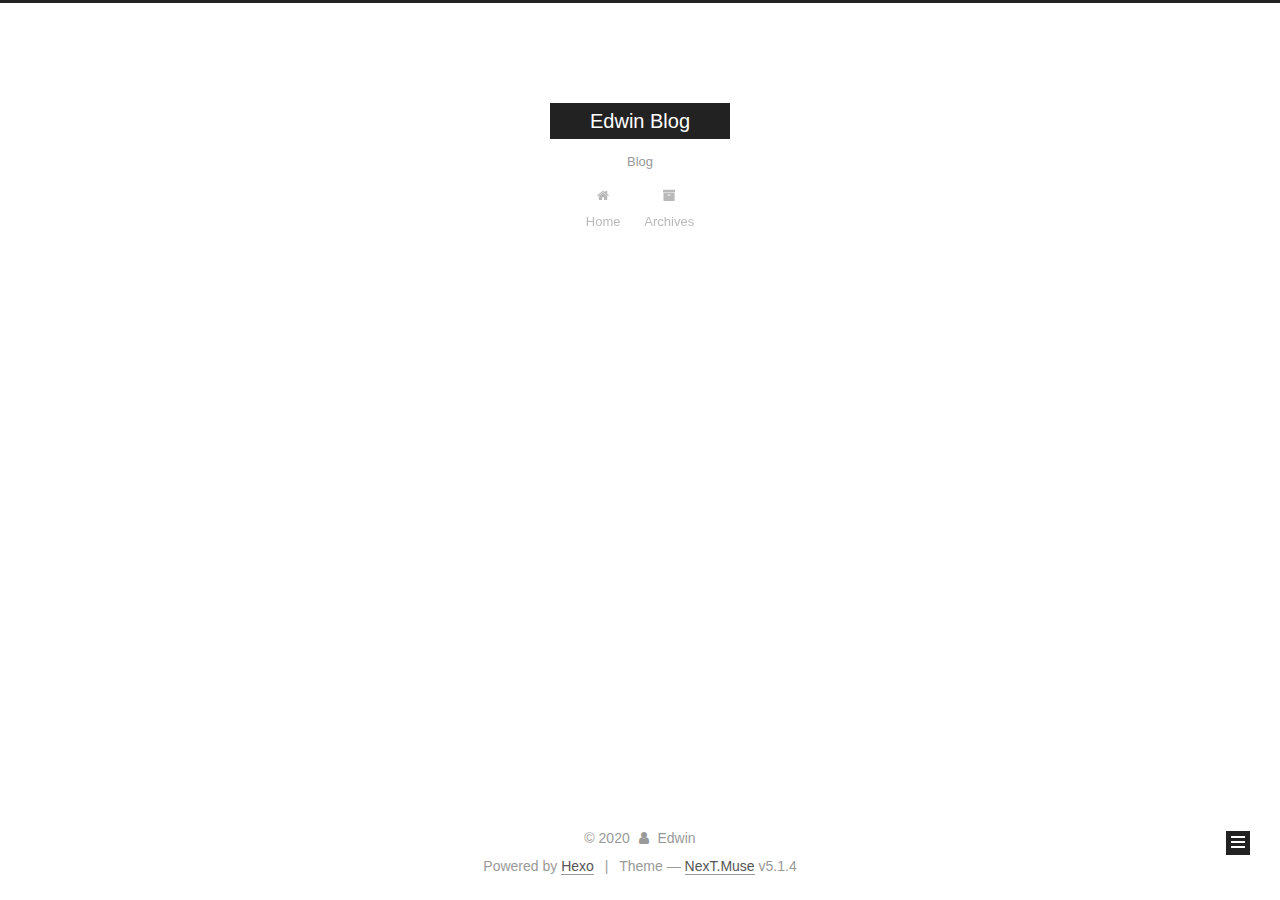
==== commit b12cf9e9: "Site updated: 2020-07-15 21:35:18" ====
--- a/archives/index.html
+++ b/archives/index.html
@@ -79,10 +79,13 @@
 
 
 
+<meta name="description" content="编程学习">
+<meta name="keywords" content="C、C++、Java">
 <meta property="og:type" content="website">
 <meta property="og:title" content="Edwin Blog">
 <meta property="og:url" content="http:&#x2F;&#x2F;yoursite.com&#x2F;archives&#x2F;index.html">
 <meta property="og:site_name" content="Edwin Blog">
+<meta property="og:description" content="编程学习">
 <meta property="og:locale" content="zh-CN">
 <meta name="twitter:card" content="summary">
 
@@ -155,7 +158,7 @@
       </a>
     </div>
       
-        <p class="site-subtitle"></p>
+        <p class="site-subtitle">Blog</p>
       
   </div>
 
@@ -351,7 +354,7 @@
           <div class="site-author motion-element" itemprop="author" itemscope itemtype="http://schema.org/Person">
             
               <p class="site-author-name" itemprop="name">Edwin</p>
-              <p class="site-description motion-element" itemprop="description"></p>
+              <p class="site-description motion-element" itemprop="description">编程学习</p>
           </div>
 
           <nav class="site-state motion-element">
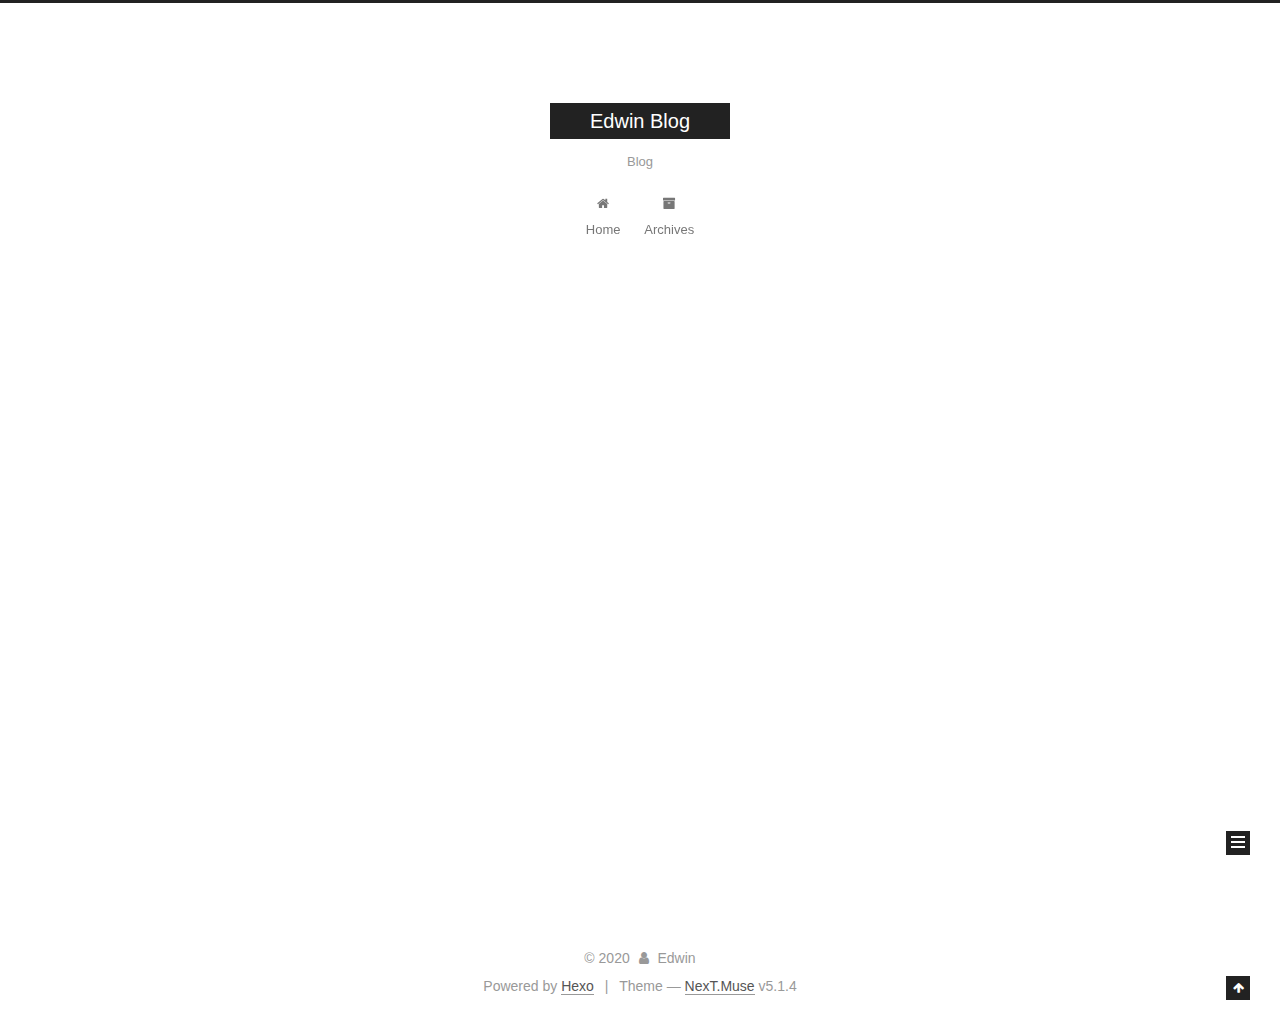
==== commit 28da3541: "Site updated: 2020-07-15 21:41:32" ====
--- a/archives/index.html
+++ b/archives/index.html
@@ -229,8 +229,50 @@
         
           
         
-        Um..! 2 posts in total. Keep on posting.
+        Um..! 3 posts in total. Keep on posting.
       </span>
+
+      
+
+        
+        
+        
+
+        
+          
+          <div class="collection-title">
+            <h1 class="archive-year" id="archive-year-2020">2020</h1>
+          </div>
+        
+        
+
+        
+
+  <article class="post post-type-normal" itemscope itemtype="http://schema.org/Article">
+    <header class="post-header">
+
+      <h2 class="post-title">
+        
+            <a class="post-title-link" href="/2020/07/15/win10%E7%B3%BB%E7%BB%9F%E4%B8%8Bvscode%E6%90%AD%E5%BB%BAc%E8%AF%AD%E8%A8%80%E5%BC%80%E5%8F%91%E7%8E%AF%E5%A2%83/" itemprop="url">
+              
+                <span itemprop="name">win10系统下vscode搭建c语言开发环境</span>
+              
+            </a>
+        
+      </h2>
+
+      <div class="post-meta">
+        <time class="post-time" itemprop="dateCreated"
+              datetime="2020-07-15T21:40:14+08:00"
+              content="2020-07-15" >
+          07-15
+        </time>
+      </div>
+
+    </header>
+  </article>
+
+
 
       
 
@@ -364,7 +406,7 @@
               
                 <a href="/archives/%20%7C%7C%20archive">
               
-                  <span class="site-state-item-count">2</span>
+                  <span class="site-state-item-count">3</span>
                   <span class="site-state-item-name">posts</span>
                 </a>
               </div>
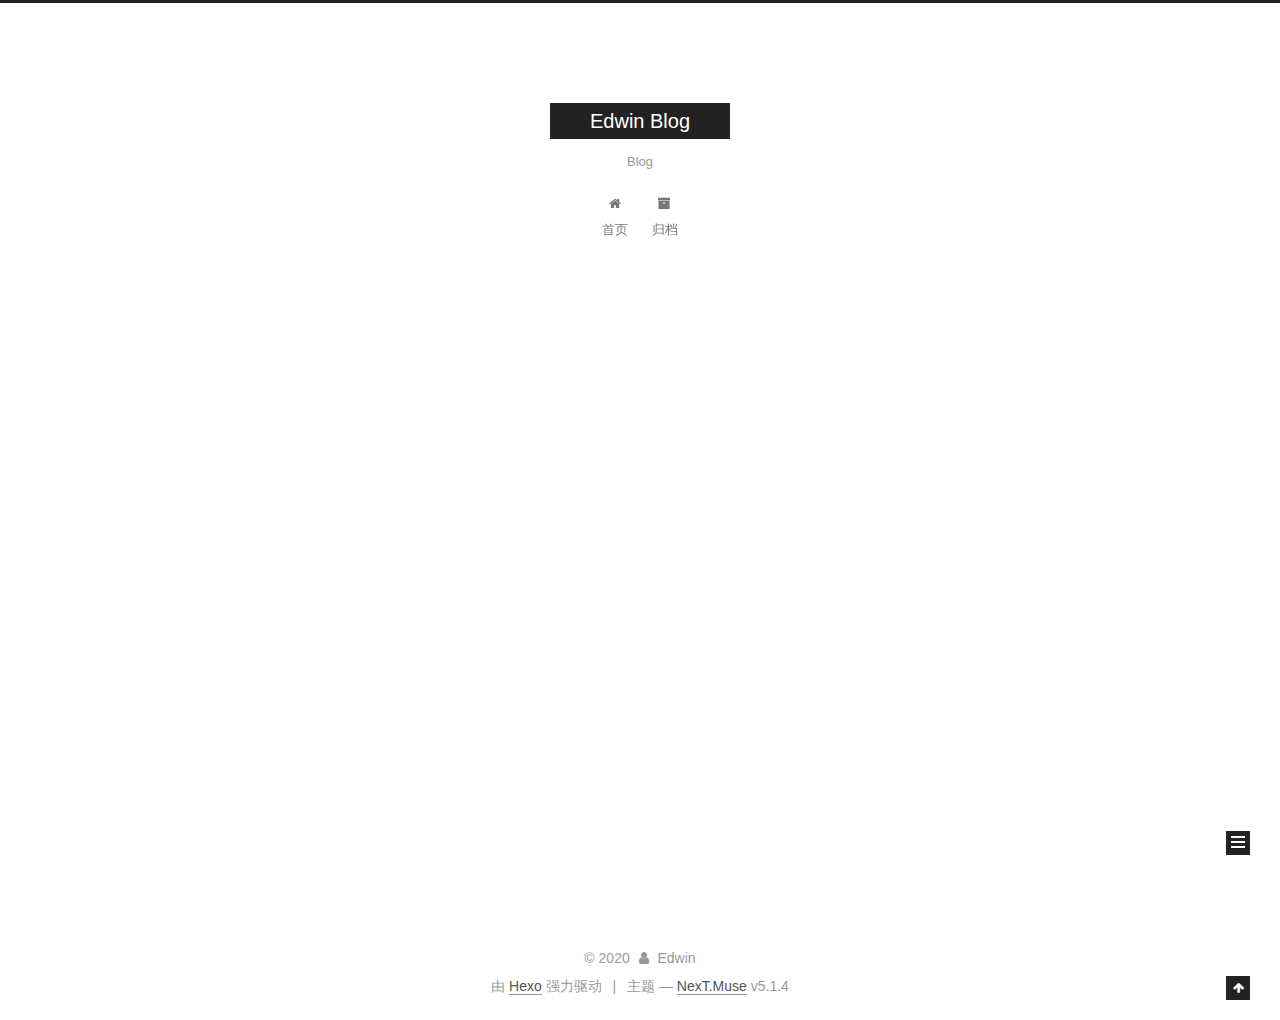
==== commit 8d515c7d: "Site updated: 2020-07-15 21:49:50" ====
--- a/archives/index.html
+++ b/archives/index.html
@@ -5,7 +5,7 @@
   
 
 
-<html class="theme-next muse use-motion" lang="zh-CN">
+<html class="theme-next muse use-motion" lang="zh-Hans">
 <head>
   <meta charset="UTF-8"/>
 <meta http-equiv="X-UA-Compatible" content="IE=edge" />
@@ -86,7 +86,7 @@
 <meta property="og:url" content="http:&#x2F;&#x2F;yoursite.com&#x2F;archives&#x2F;index.html">
 <meta property="og:site_name" content="Edwin Blog">
 <meta property="og:description" content="编程学习">
-<meta property="og:locale" content="zh-CN">
+<meta property="og:locale" content="zh-Hans">
 <meta name="twitter:card" content="summary">
 
 
@@ -103,7 +103,7 @@
     motion: {"enable":true,"async":false,"transition":{"post_block":"fadeIn","post_header":"slideDownIn","post_body":"slideDownIn","coll_header":"slideLeftIn","sidebar":"slideUpIn"}},
     duoshuo: {
       userId: '0',
-      author: 'Author'
+      author: '博主'
     },
     algolia: {
       applicationID: '',
@@ -123,7 +123,7 @@
 
 
 
-  <title>Archive | Edwin Blog</title>
+  <title>归档 | Edwin Blog</title>
   
 
 
@@ -135,7 +135,7 @@
 
 </head>
 
-<body itemscope itemtype="http://schema.org/WebPage" lang="zh-CN">
+<body itemscope itemtype="http://schema.org/WebPage" lang="zh-Hans">
 
   
   
@@ -183,7 +183,7 @@
             
               <i class="menu-item-icon fa fa-fw fa-home"></i> <br />
             
-            Home
+            首页
           </a>
         </li>
       
@@ -193,7 +193,7 @@
             
               <i class="menu-item-icon fa fa-fw fa-archive"></i> <br />
             
-            Archives
+            归档
           </a>
         </li>
       
@@ -229,7 +229,7 @@
         
           
         
-        Um..! 3 posts in total. Keep on posting.
+        嗯..! 目前共计 3 篇日志。 继续努力。
       </span>
 
       
@@ -407,7 +407,7 @@
                 <a href="/archives/%20%7C%7C%20archive">
               
                   <span class="site-state-item-count">3</span>
-                  <span class="site-state-item-name">posts</span>
+                  <span class="site-state-item-name">日志</span>
                 </a>
               </div>
             
@@ -457,7 +457,7 @@
 </div>
 
 
-  <div class="powered-by">Powered by <a class="theme-link" target="_blank" href="https://hexo.io">Hexo</a></div>
+  <div class="powered-by">由 <a class="theme-link" target="_blank" href="https://hexo.io">Hexo</a> 强力驱动</div>
 
 
 
@@ -465,7 +465,7 @@
 
 
 
-  <div class="theme-info">Theme &mdash; <a class="theme-link" target="_blank" href="https://github.com/iissnan/hexo-theme-next">NexT.Muse</a> v5.1.4</div>
+  <div class="theme-info">主题 &mdash; <a class="theme-link" target="_blank" href="https://github.com/iissnan/hexo-theme-next">NexT.Muse</a> v5.1.4</div>
 
 
 
